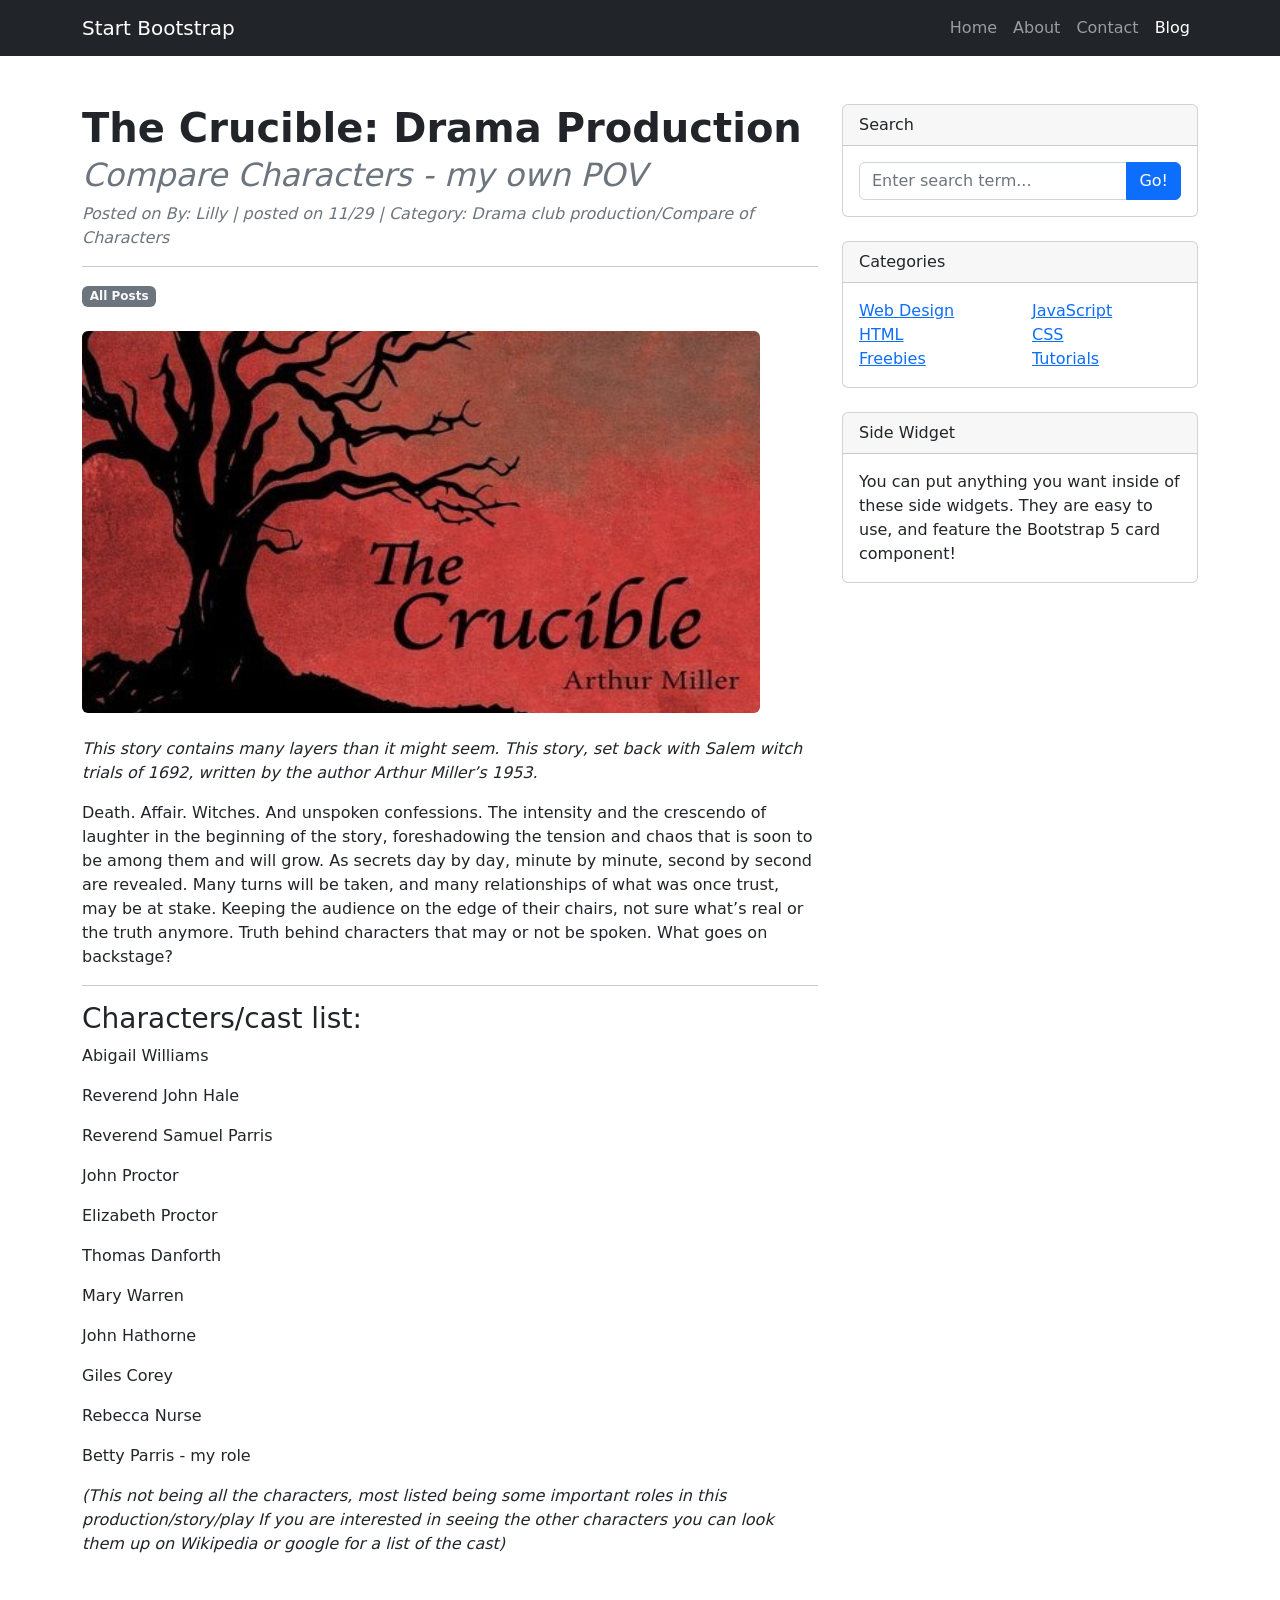
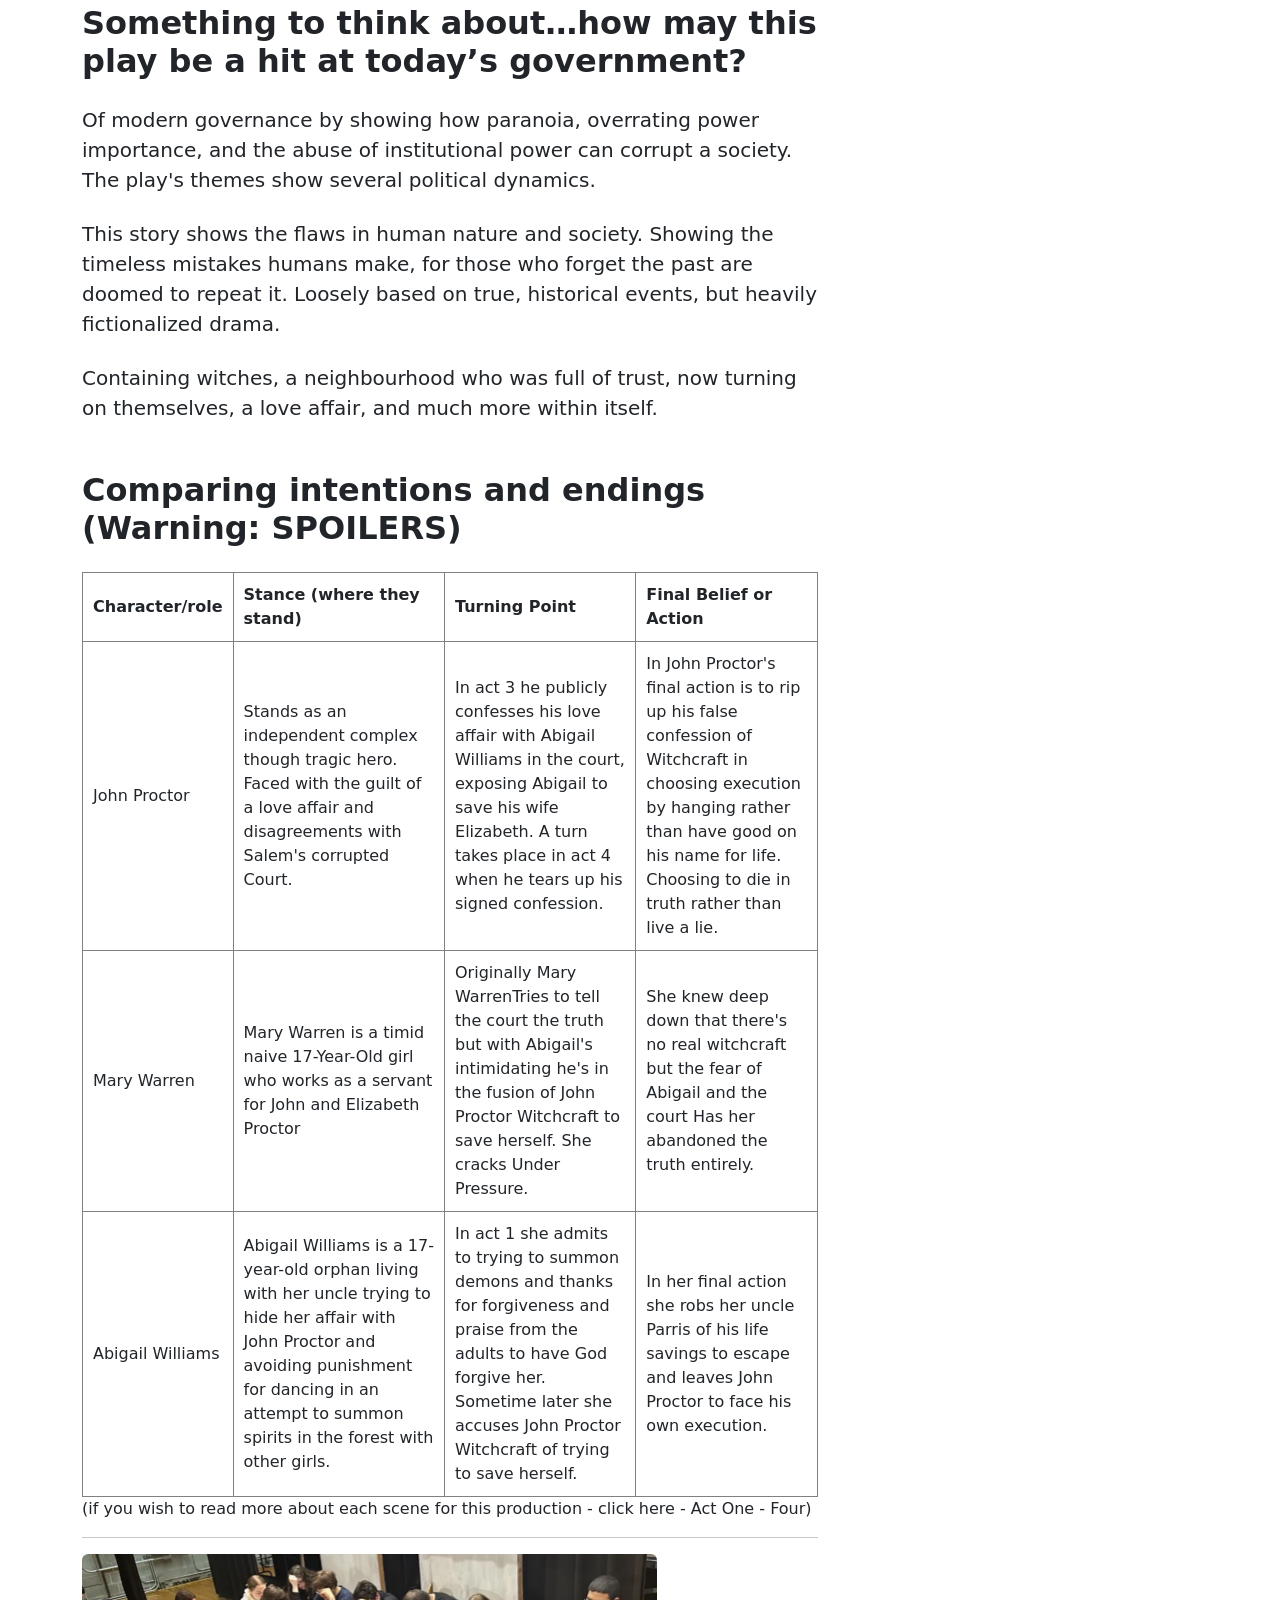
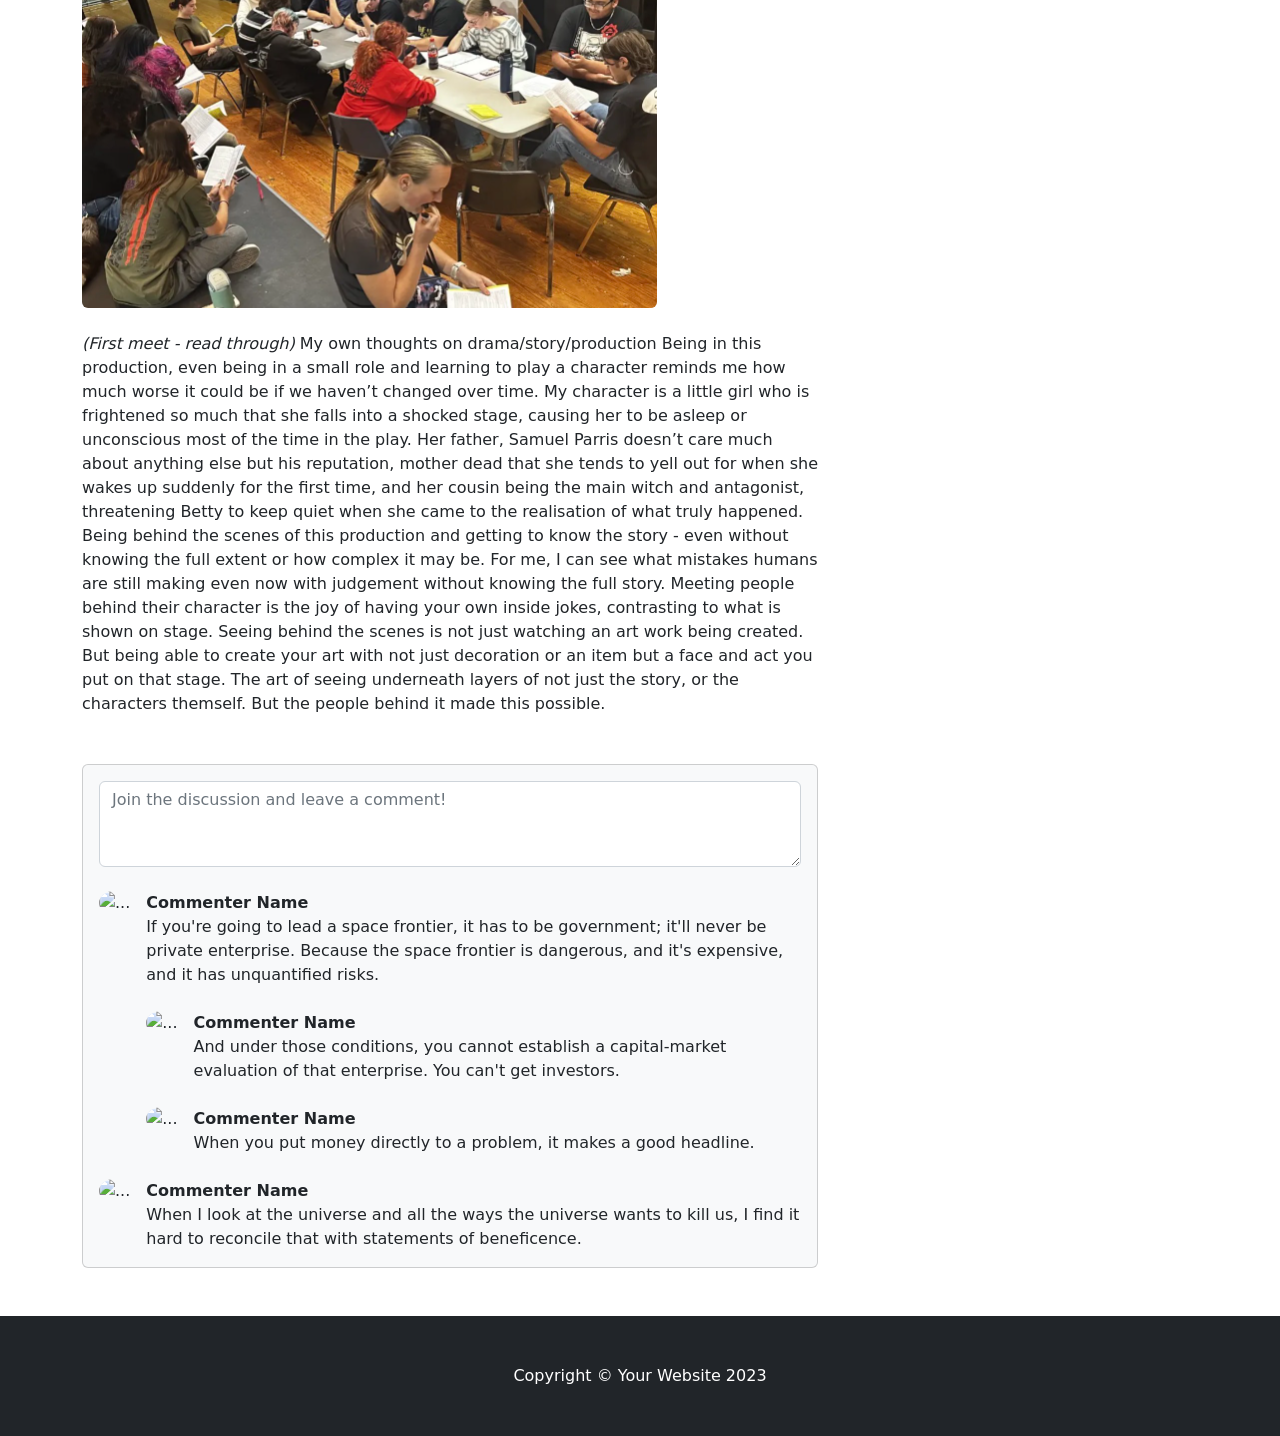
==== crucible/index.html @ ec49ac30 "finished table, added character list, added my own pov still need to edit, added an image" ====
<!DOCTYPE HTML>
<html lang="en">
    <head>
        <meta charset="utf-8">
        <meta name="viewport" content="width=device-width, initial-scale=1, shrink-to-fit=no">
        <meta name="description" content="">
        <meta name="author" content="">
        <title>The Crucible: Drama Production</title>
        <!-- Favicon-->
        <link rel="icon" type="image/x-icon" href="favicon.ico">
        <!-- Core theme CSS (includes Bootstrap) - DON'T TOUCH THIS-->
        <link href="styles.css" rel="stylesheet">
        <!-- YOUR STYLES go in style.css, not styles.css! -->
        <link href="style.css" rel="stylesheet">
    </head>
    <body>
        <!-- Responsive navbar-->
        <nav class="navbar navbar-expand-lg navbar-dark bg-dark">
            <div class="container">
                <a class="navbar-brand" href="#!">Start Bootstrap</a>
                <button class="navbar-toggler" type="button" data-bs-toggle="collapse" data-bs-target="#navbarSupportedContent" aria-controls="navbarSupportedContent" aria-expanded="false" aria-label="Toggle navigation"><span class="navbar-toggler-icon"></span></button>
                <div class="collapse navbar-collapse" id="navbarSupportedContent">
                    <ul class="navbar-nav ms-auto mb-2 mb-lg-0">
                        <li class="nav-item"><a class="nav-link" href="../index.html">Home</a></li>
                        <li class="nav-item"><a class="nav-link" href="#!">About</a></li>
                        <li class="nav-item"><a class="nav-link" href="#!">Contact</a></li>
                        <li class="nav-item"><a class="nav-link active" aria-current="page" href="#">Blog</a></li>
                    </ul>
                </div>
            </div>
        </nav>
        <!-- Page content-->
        <div class="container mt-5">
            <div class="row">
                <div class="col-lg-8">
                    <!-- Post content-->
                    <article>
                        <header class="mb-4">
                            <h1 class="fw-bolder mb-1">The Crucible: Drama Production</h1>
                            <div class="text-muted fst-italic mb-2"><h2>Compare Characters - my own POV</h2></div>
                            <div class="text-muted fst-italic mb-2">Posted on By: Lilly | posted on 11/29 | Category: Drama club production/Compare of Characters</div>
                            <hr>
                            <a class="badge bg-secondary text-decoration-none link-light" href="../index.html">All Posts</a>
                        </header>
                        <figure class="mb-4"><img class="img-fluid rounded" src="tree.png" alt="..."></figure>
                    <p><em>This story contains many layers than it might seem. This story, set back with Salem witch trials of 1692, written by the author Arthur Miller’s 1953.</em></p>
                    <p>Death. Affair. Witches. And unspoken confessions. The intensity and the crescendo of laughter 
                        in the beginning of the story, foreshadowing the tension and chaos that is soon to be among them and will grow. As secrets day by day, minute by minute, second by second are revealed. 
                        Many turns will be taken, and many relationships of what was once trust, may be at stake. Keeping the audience on the edge of their chairs, not sure what’s real or the truth anymore. Truth behind characters that 
                        may or not be spoken. What goes on backstage?</p>
                    <hr>
                        <h3>Characters/cast list:</h3>
                        <p>Abigail Williams</p>
                        <p>Reverend John Hale</p>
                        <p>Reverend Samuel Parris</p>
                        <p>John Proctor</p>
                        <p>Elizabeth Proctor</p>
                        <p>Thomas Danforth</p>
                        <p>Mary Warren</p>
                        <p>John Hathorne</p>
                        <p>Giles Corey</p>
                        <p>Rebecca Nurse</p>
                        <p>Betty Parris - my role</p>
                   <em>(This not being all the characters, most listed being some important roles in this production/story/play
                   If you are interested in seeing the other characters you can look them up on Wikipedia or google for a list of the cast)</em>



                        

                        <section class="mb-5">
                            <h2 class="fw-bolder mb-4 mt-5">Something to think about…how may this play be a hit at today’s government?</h2></p>
                            <p class="fs-5 mb-4">Of modern governance by showing how paranoia, overrating power importance, and the abuse of institutional power can corrupt a society. The play's themes show several political dynamics.</p>
                            <p class="fs-5 mb-4">This story shows the flaws in human nature and society. Showing the timeless mistakes humans make, for those who forget the past are doomed to repeat it. Loosely based on true, historical events, but heavily fictionalized drama.</p>
                            <p class="fs-5 mb-4">Containing witches, a neighbourhood who was full of trust, now turning on themselves, a love affair, and much more within itself.</p>
                            
                            <h2 class="fw-bolder mb-4 mt-5">Comparing intentions and endings (<strong>Warning: SPOILERS</strong>)</h2>
                        
                        <table>
                            <tr>
                                <th>Character/role</th>
                                <th>Stance (where they stand)</th>
                                <th>Turning Point</th>
                                <th>Final Belief or Action</th>

                            </tr>
                            <tr>
                                <td>John Proctor</td>
                                <td>Stands as an independent complex though tragic hero. Faced with the guilt of a love affair and disagreements with Salem's corrupted Court.</td>
                                <td>In act 3 he publicly confesses his love affair with Abigail Williams in the court, exposing Abigail to save his wife Elizabeth. A turn takes place in act 4 when he tears up his signed confession.</td>
                                <td>In John Proctor's final action is to rip up his false confession of Witchcraft in choosing execution by hanging rather than have good on his name for life. Choosing to die in truth rather than live a lie.</td>
                            <tr>
                                <td>Mary Warren</td>
                                <td>Mary Warren is a timid naive 17-Year-Old girl who works as a servant for John and Elizabeth Proctor</td>
                                <td>Originally Mary WarrenTries to tell the court the truth but with Abigail's intimidating he's in the fusion of John Proctor Witchcraft to save herself. She cracks Under Pressure.</td>
                                <td>She knew deep down that there's no real witchcraft but the fear of Abigail and the court Has her abandoned the truth entirely.</td>
                            </tr>
                            <tr>
                                <td>Abigail Williams</td>
                                <td>Abigail Williams is a 17-year-old orphan living with her uncle trying to hide her affair with John Proctor and avoiding punishment for dancing in an attempt to summon spirits in the forest with other girls.</td>
                                <td>In act 1 she admits to trying to summon demons and thanks for forgiveness and praise from the adults to have God forgive her. Sometime later she accuses John Proctor Witchcraft of trying to save herself. </td>
                                <td>In her final action she robs her uncle Parris of his life savings to escape and leaves John Proctor to face his own execution.</td>
                            </tr>
                        </table>
                        (if you wish to read more about each scene for this production - click here - Act One - Four)
                            <hr>
                           <figure class="mb-4"><img class="img-fluid rounded" src="firstmeet.png" alt="..."></figure> 
                           <em>(First meet - read through)</em>

                           My own thoughts on drama/story/production

Being in this production, even being in a small role and learning to play a character reminds me how much worse it could be if we haven’t changed over time. My character is a little girl who is frightened so much that she falls into a shocked stage, causing her to be asleep or unconscious most of the time in the play. Her father, Samuel Parris doesn’t care much about anything else but his reputation, mother dead that she tends to yell out for when she wakes up suddenly for the first time, and her cousin being the main witch and antagonist, threatening Betty to keep quiet when she came to the realisation of what truly happened.

 Being behind the scenes of this production and getting to know the story - even without knowing the full extent or how complex it may be. For me, I can see what mistakes humans are still making even now with judgement without knowing the full story. Meeting people behind their character is the joy of having your own inside jokes, contrasting to what is shown on stage. 

Seeing behind the scenes is not just watching an art work being created. But being able to create your art with not just decoration or an item but a face and act you put on that stage. The art of seeing underneath layers of not just the story, or the characters themself. But the people behind it made this possible. 


                            
                        </section>
                    </article>
                    <!-- Comments section-->
                    <section class="mb-5">
                        <div class="card bg-light">
                            <div class="card-body">
                                <!-- Comment form-->
                                <form class="mb-4"><textarea class="form-control" rows="3" placeholder="Join the discussion and leave a comment!"></textarea></form>
                                <!-- Comment with nested comments-->
                                <div class="d-flex mb-4">
                                    <!-- Parent comment-->
                                    <div class="flex-shrink-0"><img class="rounded-circle" src="https://dummyimage.com/50x50/ced4da/6c757d.jpg" alt="..."></div>
                                    <div class="ms-3">
                                        <div class="fw-bold">Commenter Name</div>
                                        If you're going to lead a space frontier, it has to be government; it'll never be private enterprise. Because the space frontier is dangerous, and it's expensive, and it has unquantified risks.
                                        <!-- Child comment 1-->
                                        <div class="d-flex mt-4">
                                            <div class="flex-shrink-0"><img class="rounded-circle" src="https://dummyimage.com/50x50/ced4da/6c757d.jpg" alt="..."></div>
                                            <div class="ms-3">
                                                <div class="fw-bold">Commenter Name</div>
                                                And under those conditions, you cannot establish a capital-market evaluation of that enterprise. You can't get investors.
                                            </div>
                                        </div>
                                        <!-- Child comment 2-->
                                        <div class="d-flex mt-4">
                                            <div class="flex-shrink-0"><img class="rounded-circle" src="https://dummyimage.com/50x50/ced4da/6c757d.jpg" alt="..."></div>
                                            <div class="ms-3">
                                                <div class="fw-bold">Commenter Name</div>
                                                When you put money directly to a problem, it makes a good headline.
                                            </div>
                                        </div>
                                    </div>
                                </div>
                                <!-- Single comment-->
                                <div class="d-flex">
                                    <div class="flex-shrink-0"><img class="rounded-circle" src="https://dummyimage.com/50x50/ced4da/6c757d.jpg" alt="..."></div>
                                    <div class="ms-3">
                                        <div class="fw-bold">Commenter Name</div>
                                        When I look at the universe and all the ways the universe wants to kill us, I find it hard to reconcile that with statements of beneficence.
                                    </div>
                                </div>
                            </div>
                        </div>
                    </section>
                </div>
                <!-- Side widgets-->
                <div class="col-lg-4">
                    <!-- Search widget-->
                    <div class="card mb-4">
                        <div class="card-header">Search</div>
                        <div class="card-body">
                            <div class="input-group">
                                <input class="form-control" type="text" placeholder="Enter search term..." aria-label="Enter search term..." aria-describedby="button-search">
                                <button class="btn btn-primary" id="button-search" type="button">Go!</button>
                            </div>
                        </div>
                    </div>
                    <!-- Categories widget-->
                    <div class="card mb-4">
                        <div class="card-header">Categories</div>
                        <div class="card-body">
                            <div class="row">
                                <div class="col-sm-6">
                                    <ul class="list-unstyled mb-0">
                                        <li><a href="#!">Web Design</a></li>
                                        <li><a href="#!">HTML</a></li>
                                        <li><a href="#!">Freebies</a></li>
                                    </ul>
                                </div>
                                <div class="col-sm-6">
                                    <ul class="list-unstyled mb-0">
                                        <li><a href="#!">JavaScript</a></li>
                                        <li><a href="#!">CSS</a></li>
                                        <li><a href="#!">Tutorials</a></li>
                                    </ul>
                                </div>
                            </div>
                        </div>
                    </div>
                    <!-- Side widget-->
                    <div class="card mb-4">
                        <div class="card-header">Side Widget</div>
                        <div class="card-body">You can put anything you want inside of these side widgets. They are easy to use, and feature the Bootstrap 5 card component!</div>
                    </div>
                </div>
            </div>
        </div>
        <!-- Footer-->
        <footer class="py-5 bg-dark">
            <div class="container"><p class="m-0 text-center text-white">Copyright © Your Website 2023</p></div>
        </footer>
        <!-- Bootstrap core JS-->
        <script src="https://cdn.jsdelivr.net/npm/bootstrap@5.2.3/dist/js/bootstrap.bundle.min.js"></script>
        <!-- Core theme JS-->
        <script src="js/scripts.js"></script>
    

</body></html>
---- crucible/style.css ----
th, td {

    border:1px solid gray;

     padding:10px;

}
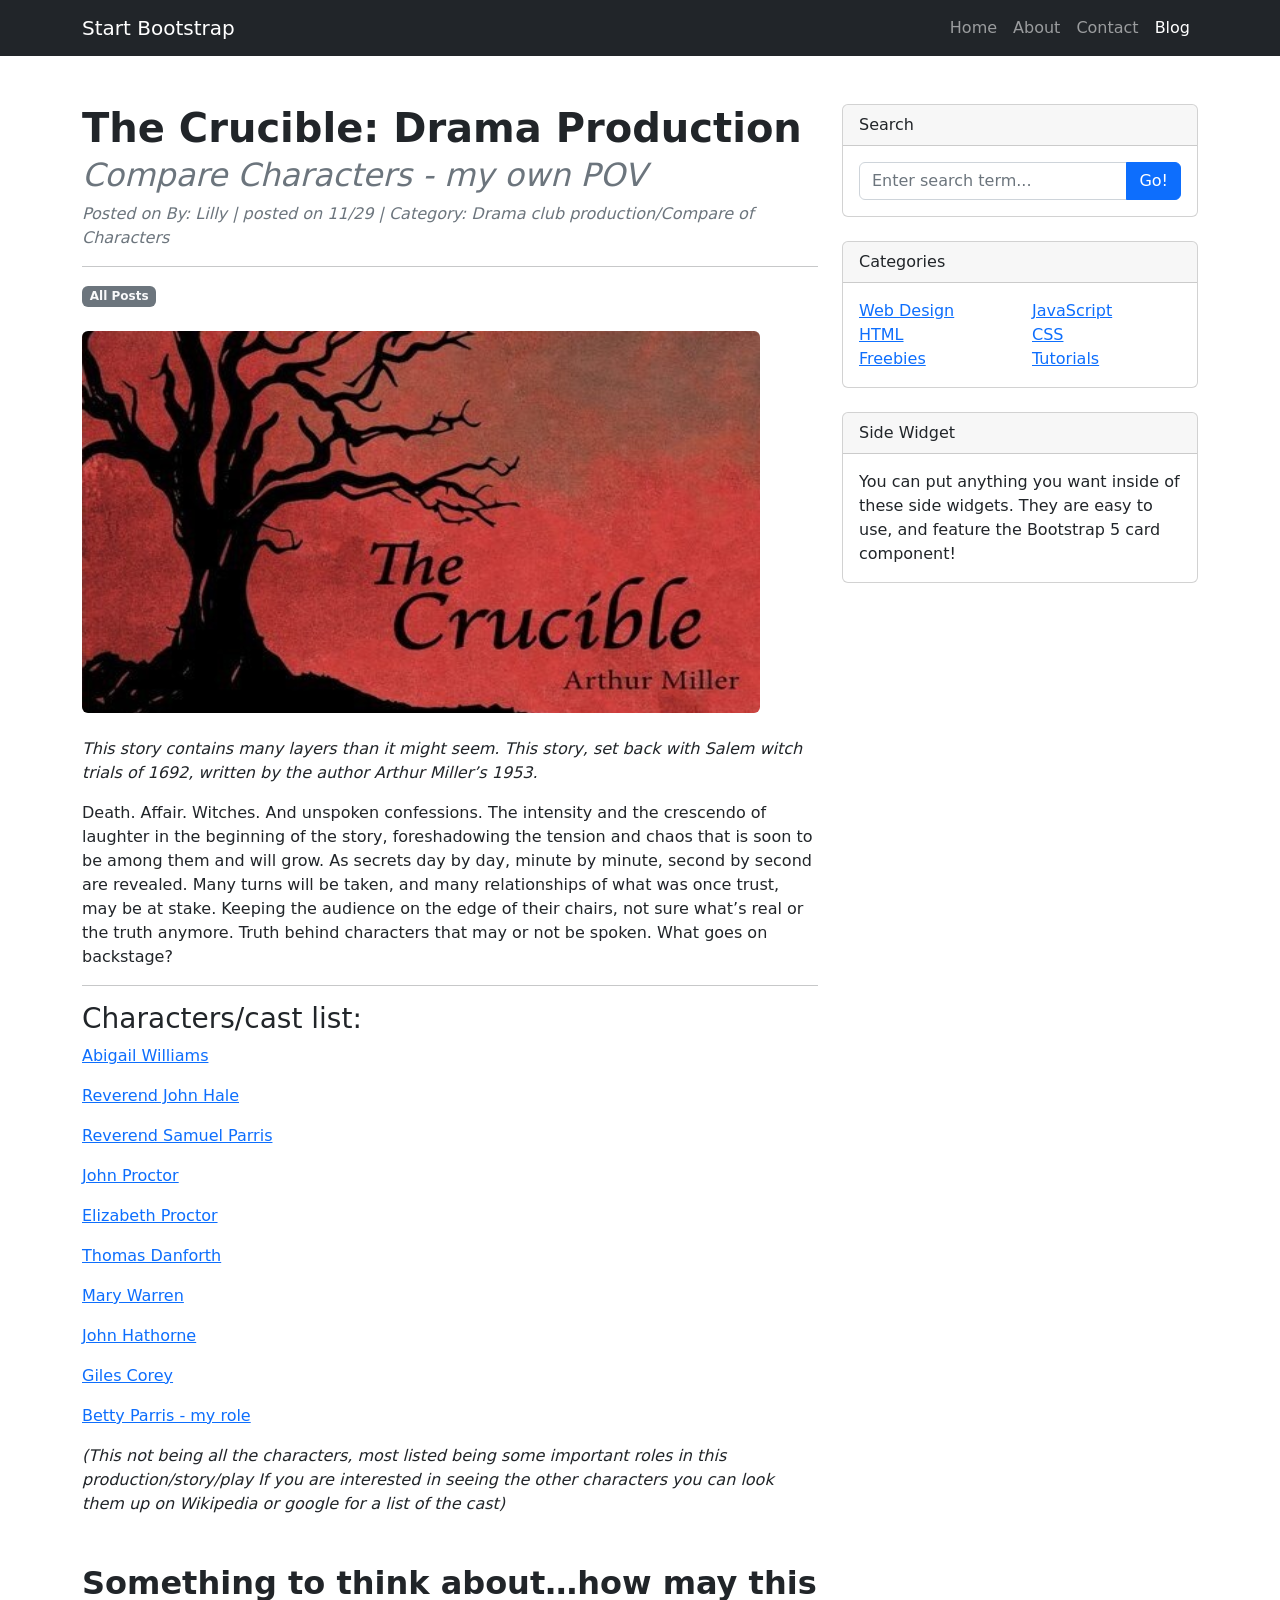
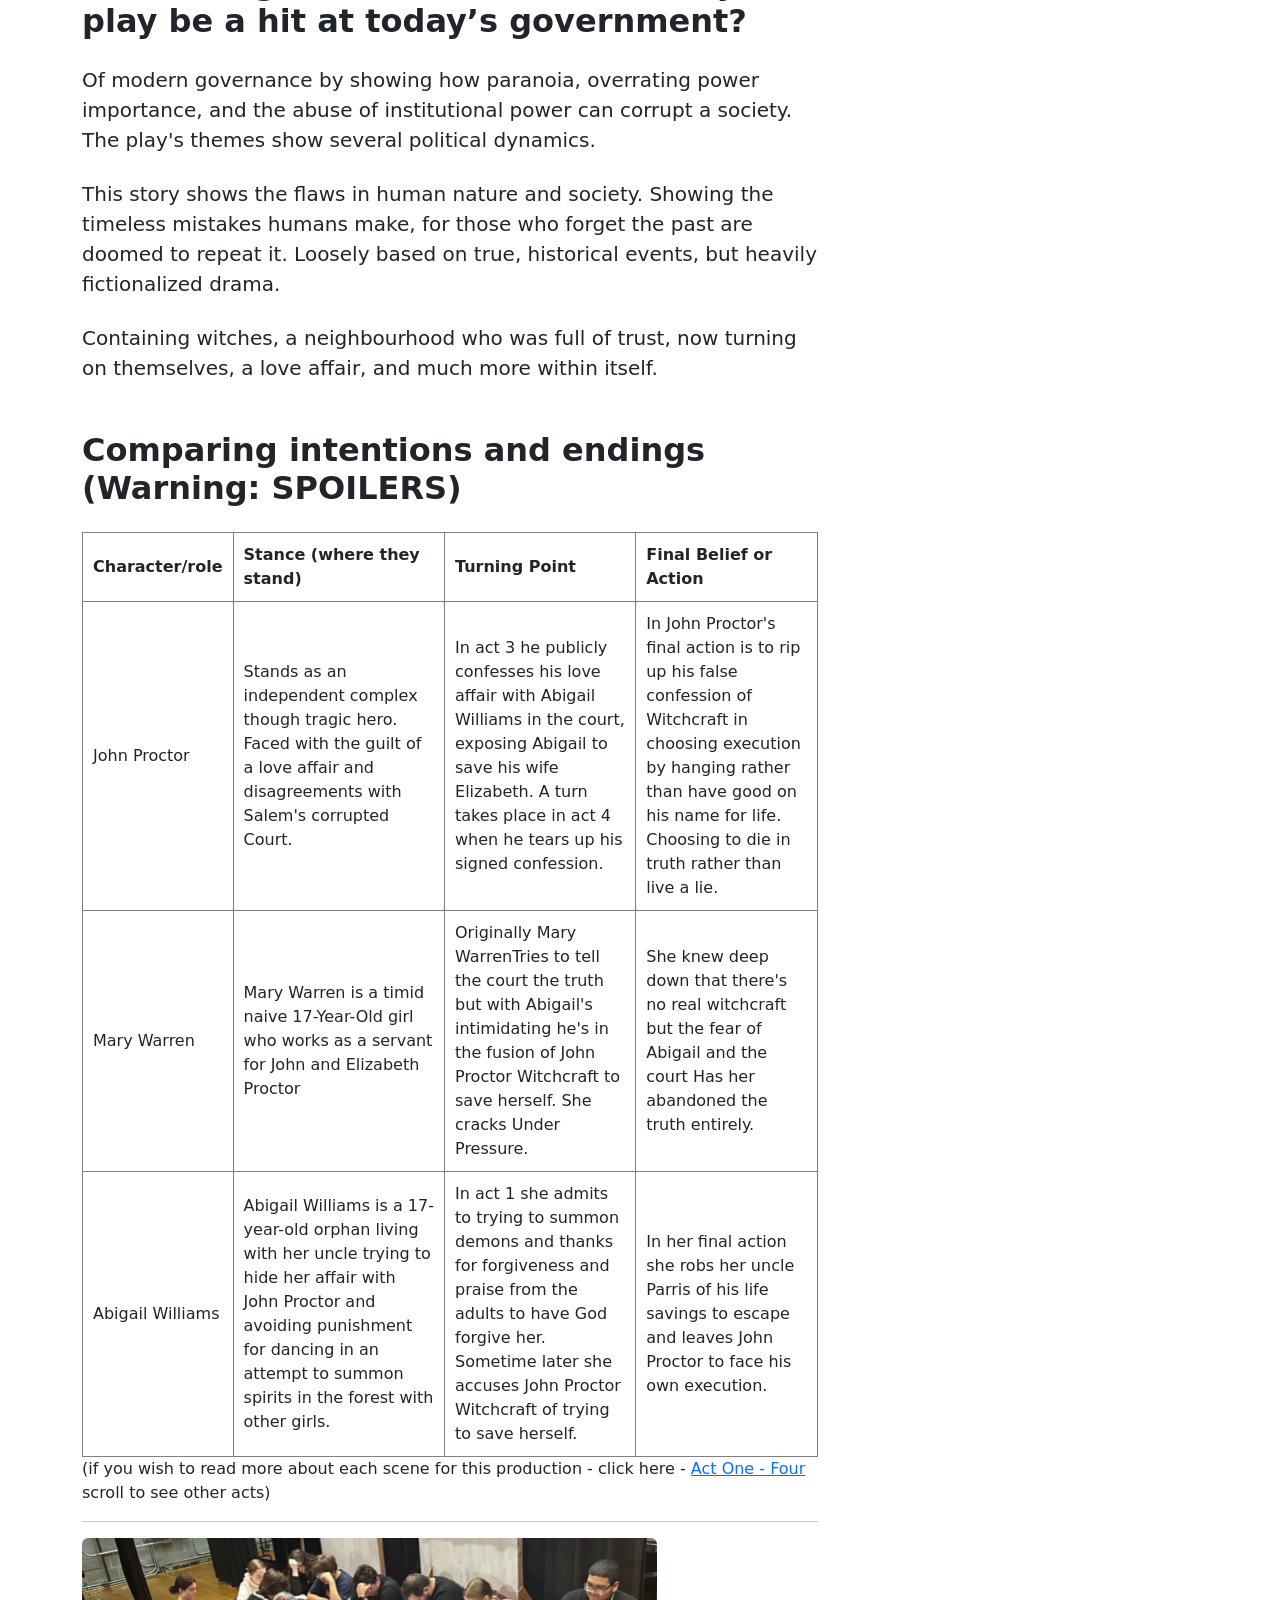
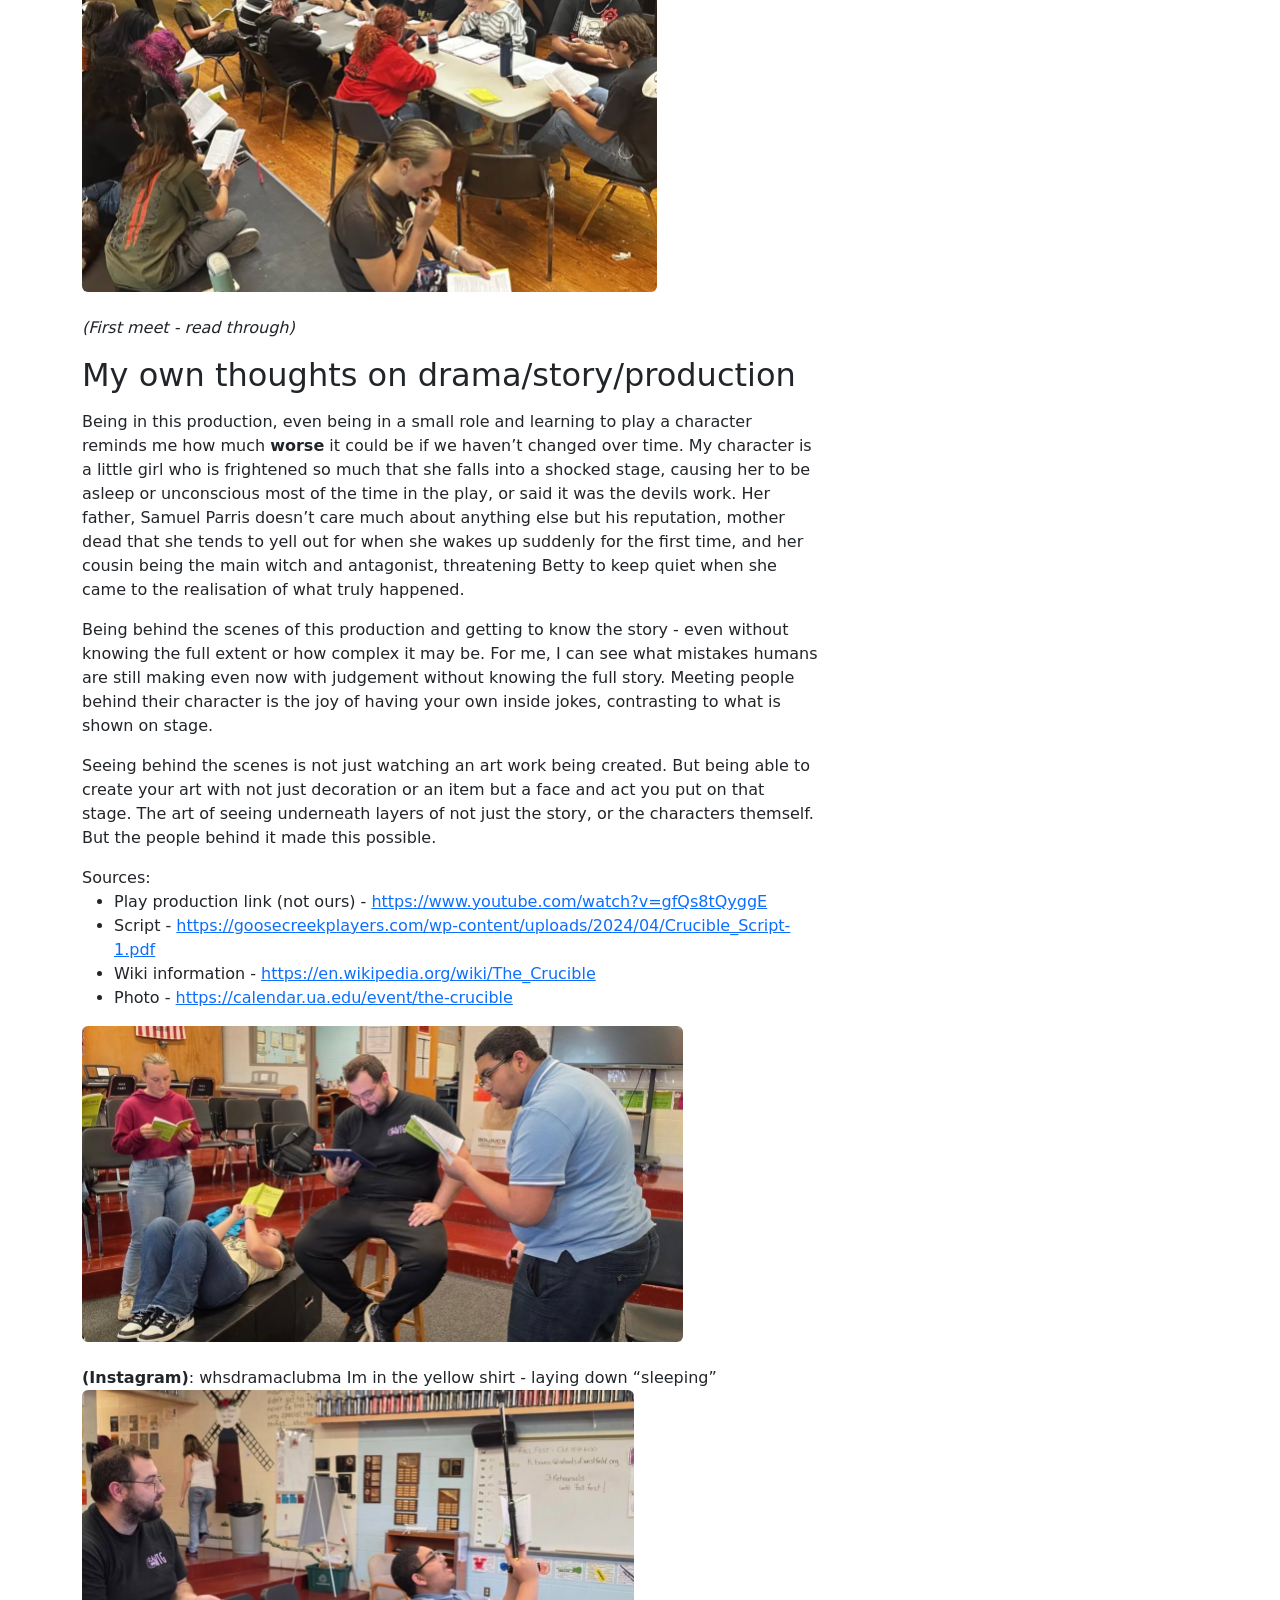
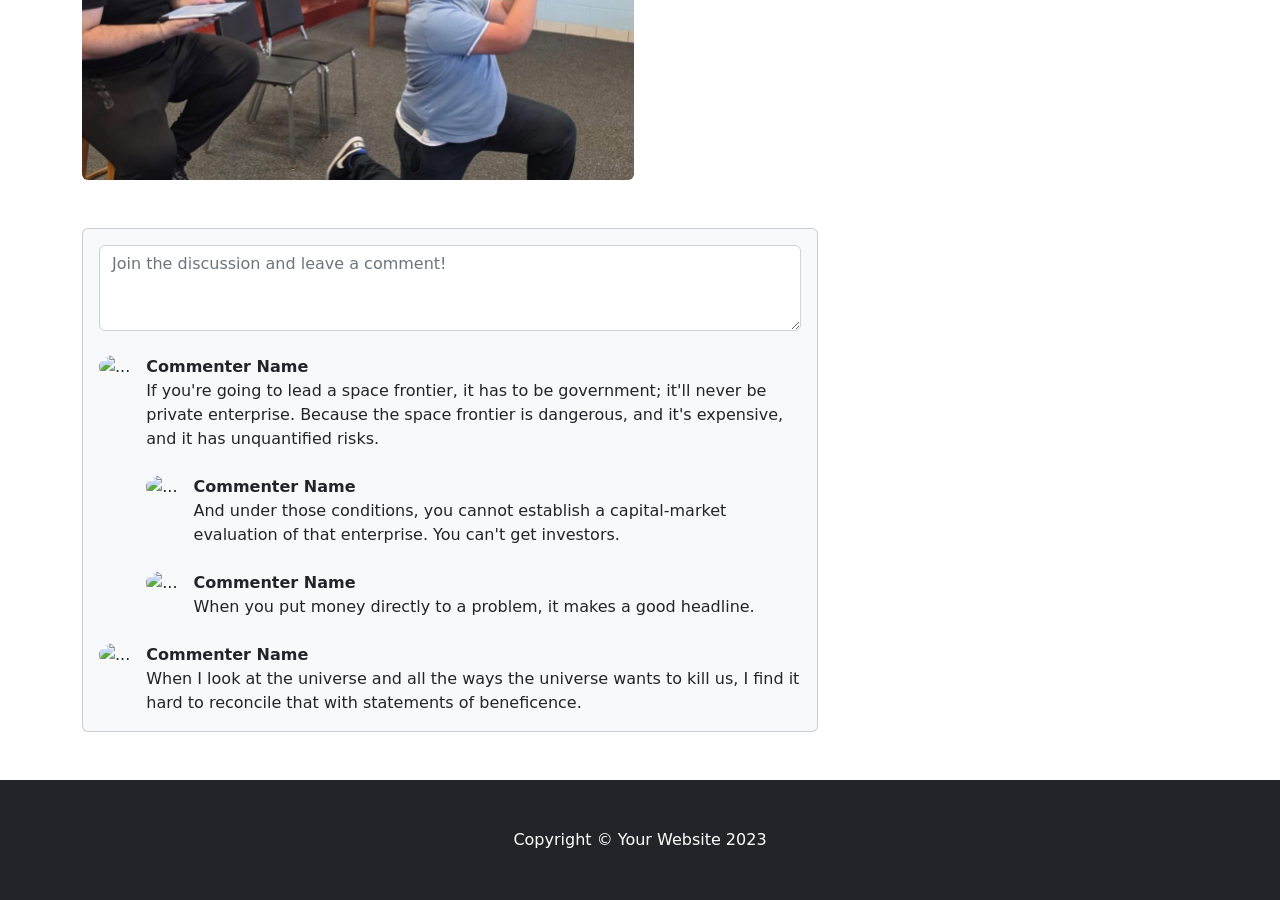
==== commit 166d5a84: "all finish with everything, got everything done" ====
--- a/crucible/index.html
+++ b/crucible/index.html
@@ -50,17 +50,17 @@
                         may or not be spoken. What goes on backstage?</p>
                     <hr>
                         <h3>Characters/cast list:</h3>
-                        <p>Abigail Williams</p>
-                        <p>Reverend John Hale</p>
-                        <p>Reverend Samuel Parris</p>
-                        <p>John Proctor</p>
-                        <p>Elizabeth Proctor</p>
-                        <p>Thomas Danforth</p>
-                        <p>Mary Warren</p>
-                        <p>John Hathorne</p>
-                        <p>Giles Corey</p>
-                        <p>Rebecca Nurse</p>
-                        <p>Betty Parris - my role</p>
+                        <p><a href="https://en.wikipedia.org/wiki/Abigail_Williams">Abigail Williams</a></p>
+                        <p><a href="https://en.wikipedia.org/wiki/John_Hale_(minister)">Reverend John Hale</a></p>
+                        <p><a href="https://en.wikipedia.org/wiki/Samuel_Parris">Reverend Samuel Parris</a></p>
+                        <p><a href="https://en.wikipedia.org/wiki/John_Proctor_%28Salem_witch_trials%29">John Proctor</a></p>
+                        <p><a href="https://en.wikipedia.org/wiki/Elizabeth_Proctor">Elizabeth Proctor</a></p>
+                        <p><a href="https://en.wikipedia.org/wiki/Thomas_Danforth">Thomas Danforth</a></p>
+                        <p><a href="https://en.wikipedia.org/wiki/Mary_Warren_(Salem_witch_trials)">Mary Warren</a></p>
+                        <p><a href="https://en.wikipedia.org/wiki/John_Hathorne">John Hathorne</a></p>
+                        <p><a href="https://en.wikipedia.org/wiki/Giles_Corey">Giles Corey</a></p>
+                        <p><a href="https://en.wikipedia.org/wiki/Rebecca_Nurse"><Rebecca Nurse/a></p>
+                        <p><a href="https://en.wikipedia.org/wiki/Betty_Parris">Betty Parris - my role</a></p>
                    <em>(This not being all the characters, most listed being some important roles in this production/story/play
                    If you are interested in seeing the other characters you can look them up on Wikipedia or google for a list of the cast)</em>
 
@@ -102,19 +102,36 @@
                                 <td>In her final action she robs her uncle Parris of his life savings to escape and leaves John Proctor to face his own execution.</td>
                             </tr>
                         </table>
-                        (if you wish to read more about each scene for this production - click here - Act One - Four)
+                        (if you wish to read more about each scene for this production - click here - <a href="https://en.wikipedia.org/wiki/The_Crucible#Act_One">Act One - Four</a> scroll to see other acts)
                             <hr>
                            <figure class="mb-4"><img class="img-fluid rounded" src="firstmeet.png" alt="..."></figure> 
                            <em>(First meet - read through)</em>
 
-                           My own thoughts on drama/story/production
-
-Being in this production, even being in a small role and learning to play a character reminds me how much worse it could be if we haven’t changed over time. My character is a little girl who is frightened so much that she falls into a shocked stage, causing her to be asleep or unconscious most of the time in the play. Her father, Samuel Parris doesn’t care much about anything else but his reputation, mother dead that she tends to yell out for when she wakes up suddenly for the first time, and her cousin being the main witch and antagonist, threatening Betty to keep quiet when she came to the realisation of what truly happened.
-
- Being behind the scenes of this production and getting to know the story - even without knowing the full extent or how complex it may be. For me, I can see what mistakes humans are still making even now with judgement without knowing the full story. Meeting people behind their character is the joy of having your own inside jokes, contrasting to what is shown on stage. 
-
-Seeing behind the scenes is not just watching an art work being created. But being able to create your art with not just decoration or an item but a face and act you put on that stage. The art of seeing underneath layers of not just the story, or the characters themself. But the people behind it made this possible. 
-
+                          <p><h2>My own thoughts on drama/story/production</h2></P>
+
+<p>Being in this production, even being in a small role and learning to play a character reminds me how much <strong>worse</strong> it could be if we haven’t changed over time. 
+   My character is a little girl who is frightened so much that she falls into a shocked stage, causing her to be asleep or unconscious most of the time in the play, or said it was the devils work.
+   Her father, Samuel Parris doesn’t care much about anything else but his reputation, mother dead that she tends to yell out for when she wakes up suddenly for the first time, and her cousin being the main witch and antagonist, 
+   threatening Betty to keep quiet when she came to the realisation of what truly happened.</p>
+
+<p>Being behind the scenes of this production and getting to know the story - even without knowing the full extent or how complex it may be. 
+   For me, I can see what mistakes humans are still making even now with judgement without knowing the full story. Meeting people behind their character is the joy of having your own inside jokes, 
+   contrasting to what is shown on stage.</p>
+
+<p>Seeing behind the scenes is not just watching an art work being created. But being able to create your art with not just decoration or an item but a face and act you put on that stage. 
+   The art of seeing underneath layers of not just the story, or the characters themself. But the people behind it made this possible.</p>
+
+Sources:
+<ul>
+    <li>Play production link (not ours) - <a href="https://www.youtube.com/watch?v=gfQs8tQyggE">https://www.youtube.com/watch?v=gfQs8tQyggE</a></li>
+    <li>Script - <a href="https://goosecreekplayers.com/wp-content/uploads/2024/04/Crucible_Script-1.pdf">https://goosecreekplayers.com/wp-content/uploads/2024/04/Crucible_Script-1.pdf</a></li>
+    <li>Wiki information - <a href="https://en.wikipedia.org/wiki/The_Crucible">https://en.wikipedia.org/wiki/The_Crucible</a></li>
+    <li>Photo - <a href="https://calendar.ua.edu/event/the-crucible">https://calendar.ua.edu/event/the-crucible</a></li>
+</ul>
+<figure class="mb-4"><img class="img-fluid rounded" src="laying.png" alt="..."></figure> 
+<strong>(Instagram)</strong>: whsdramaclubma
+Im in the yellow shirt - laying down “sleeping”
+<figure class="mb-4"><img class="img-fluid rounded" src="grandpa.png" alt="..."></figure> 
 
                             
                         </section>
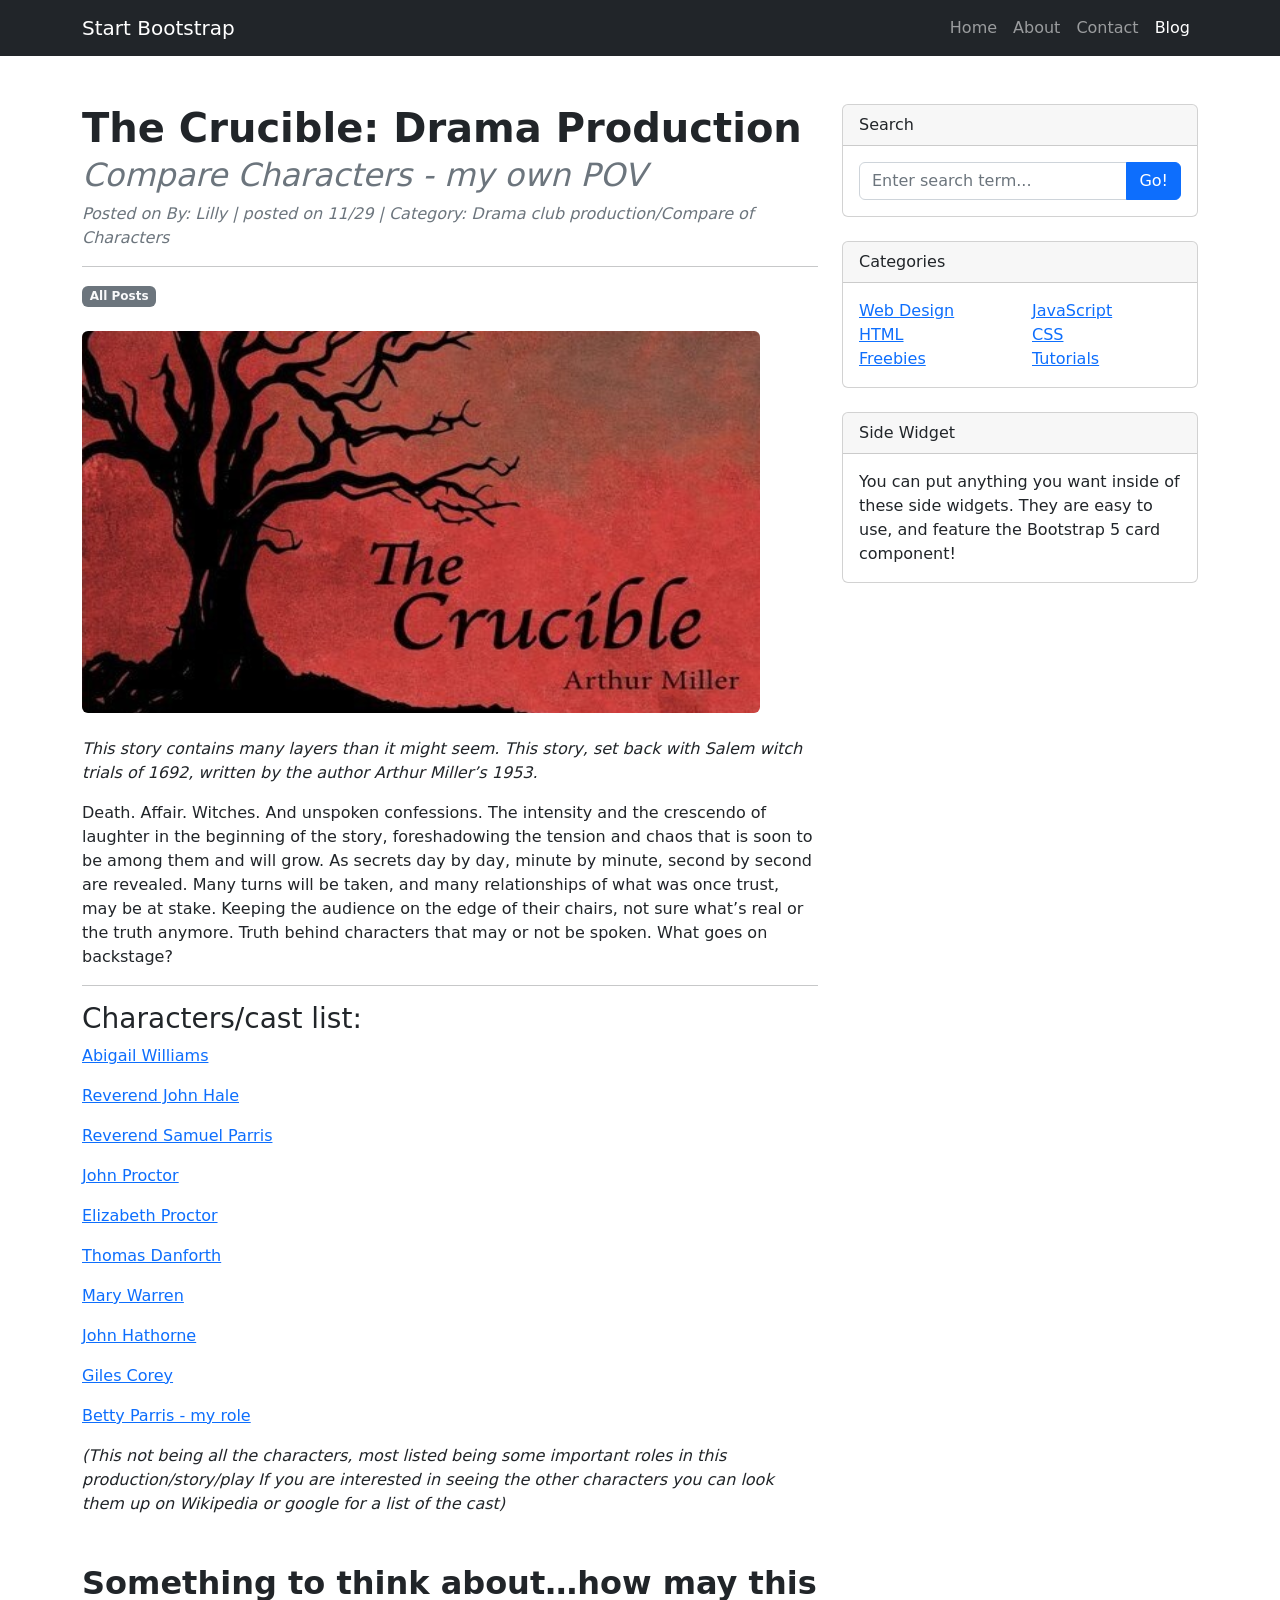
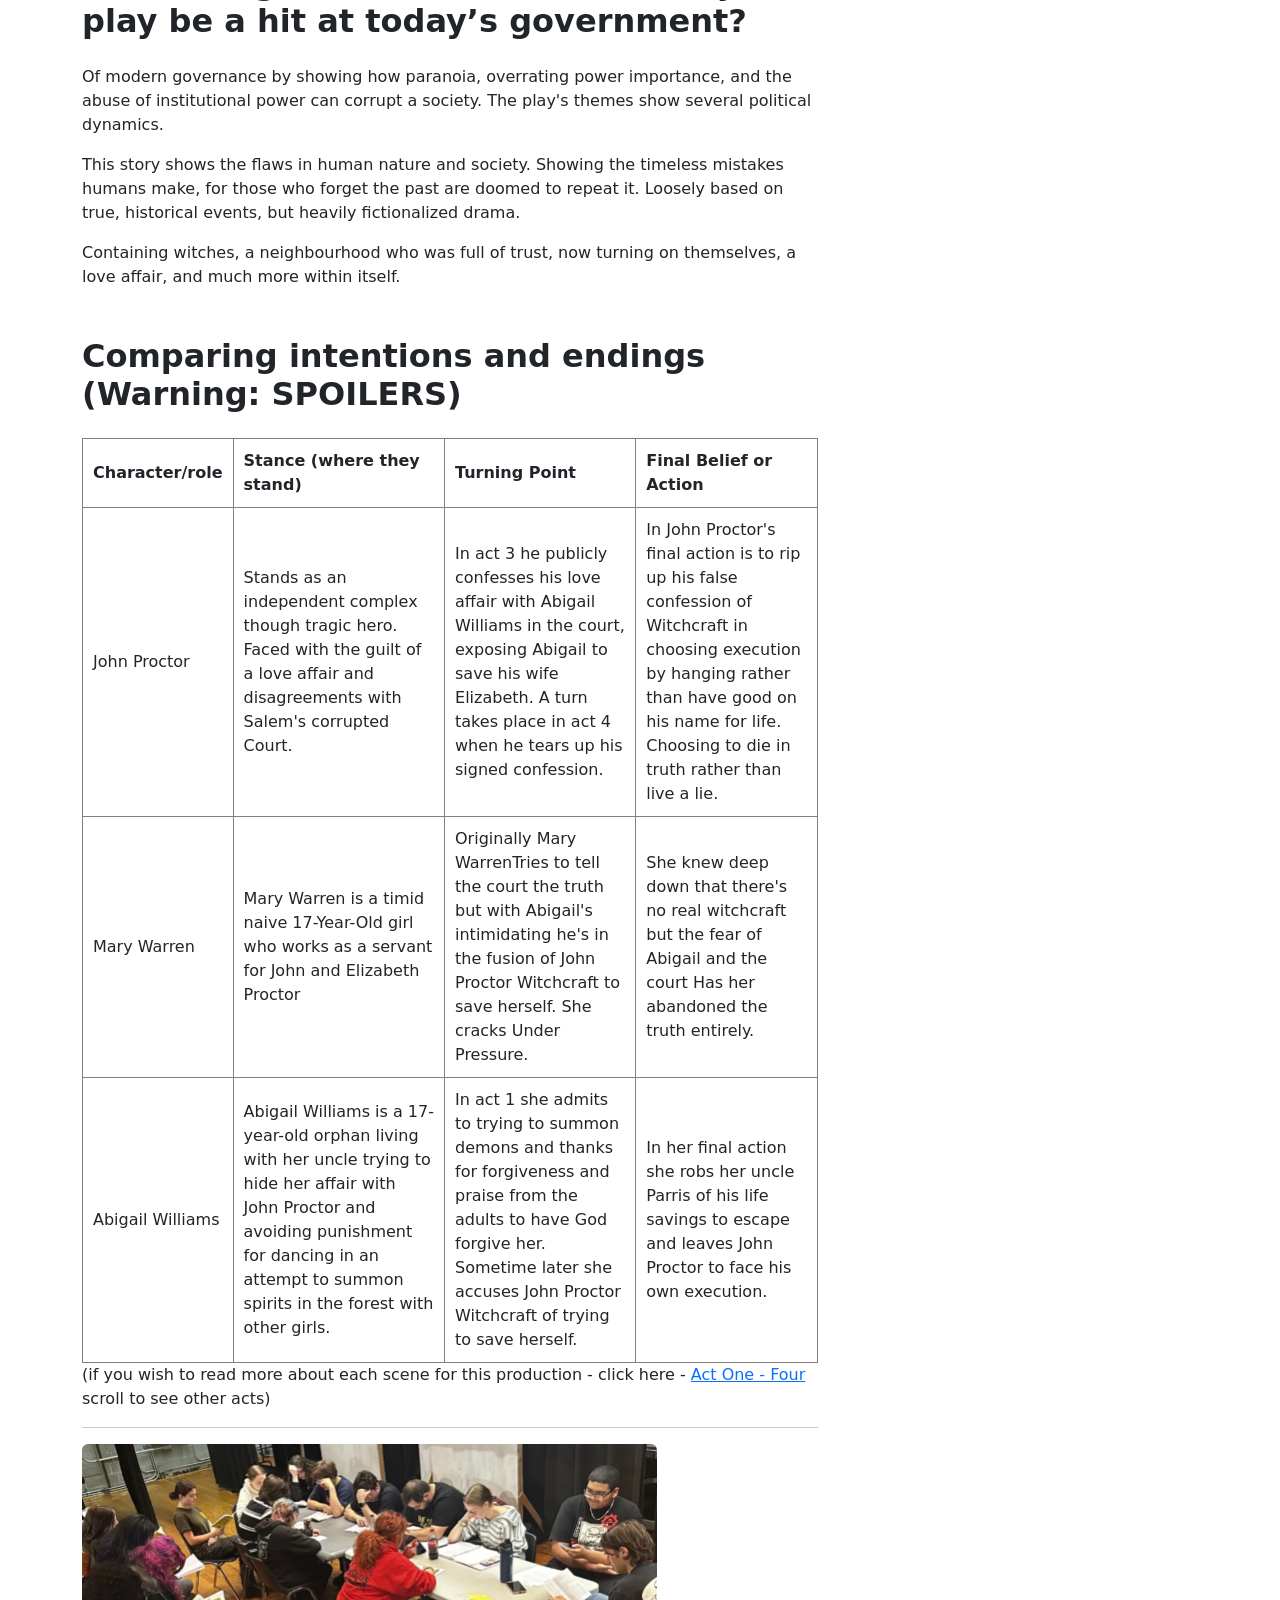
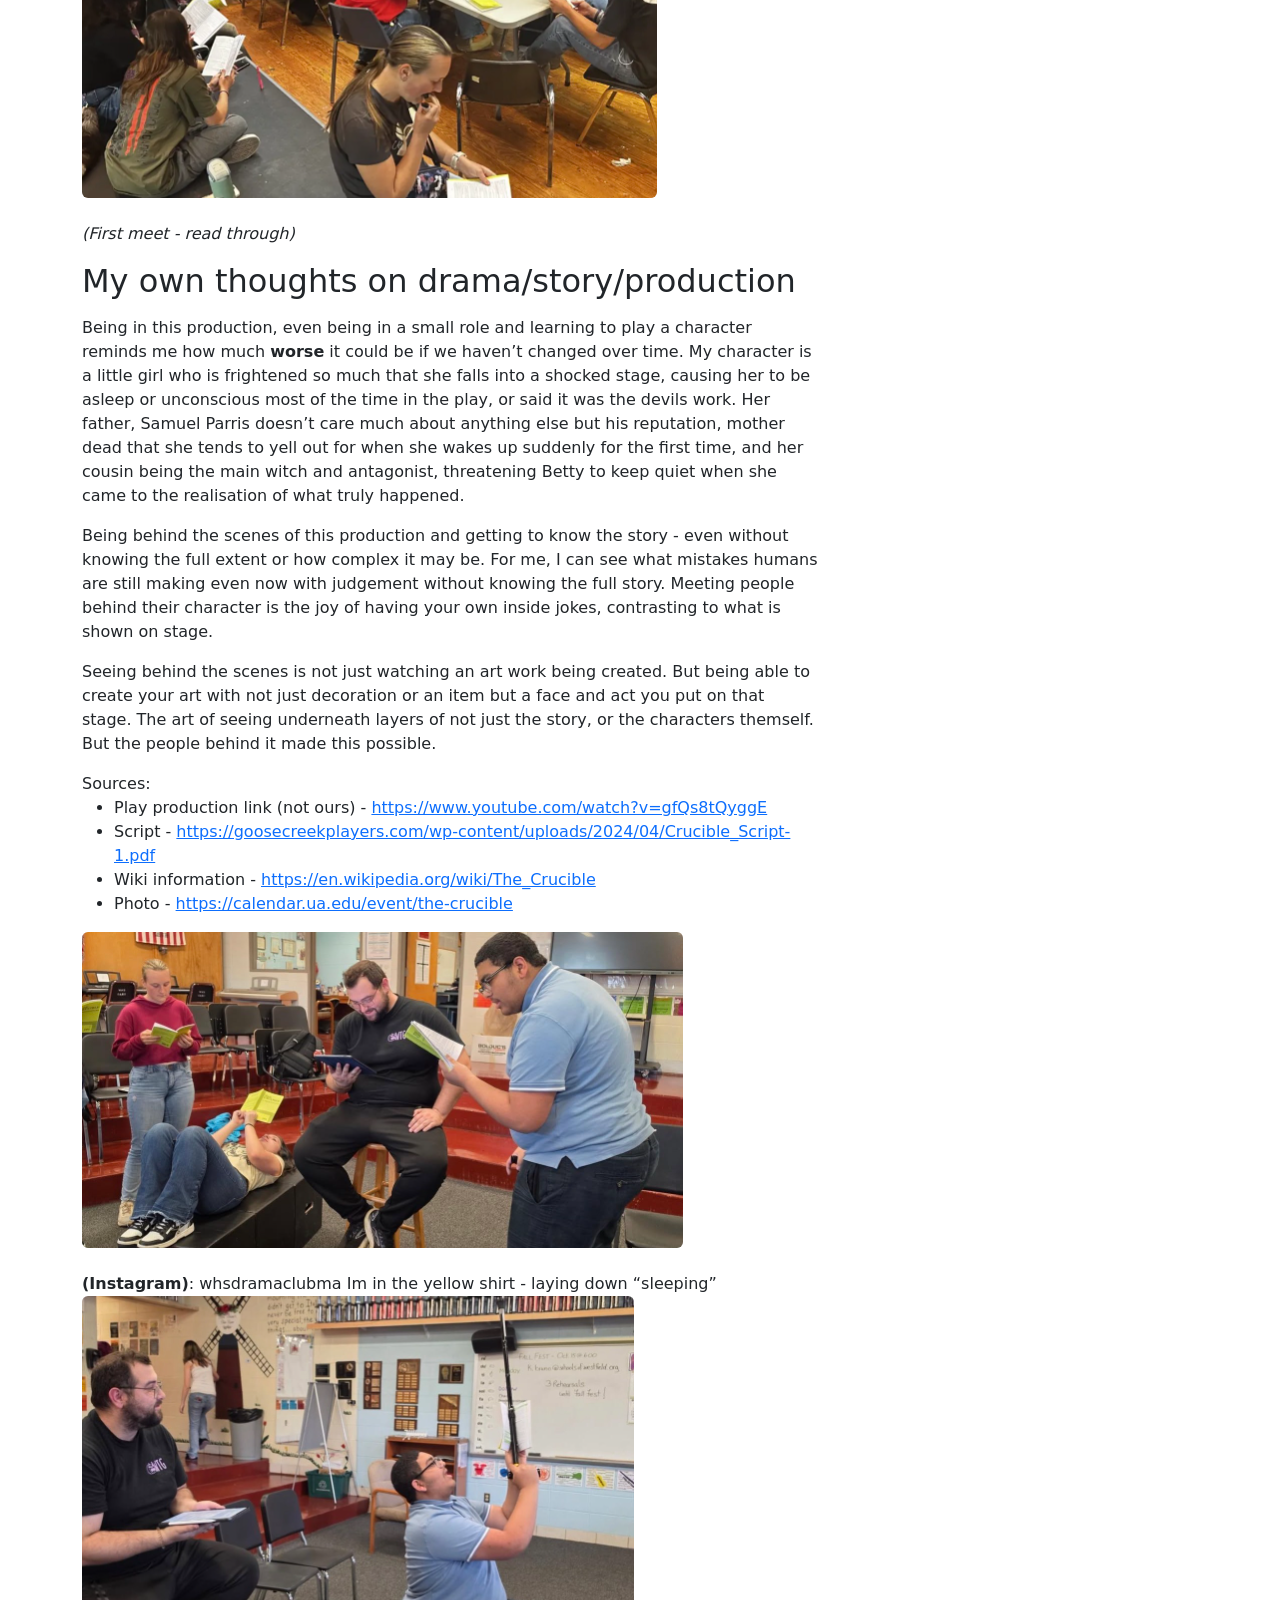
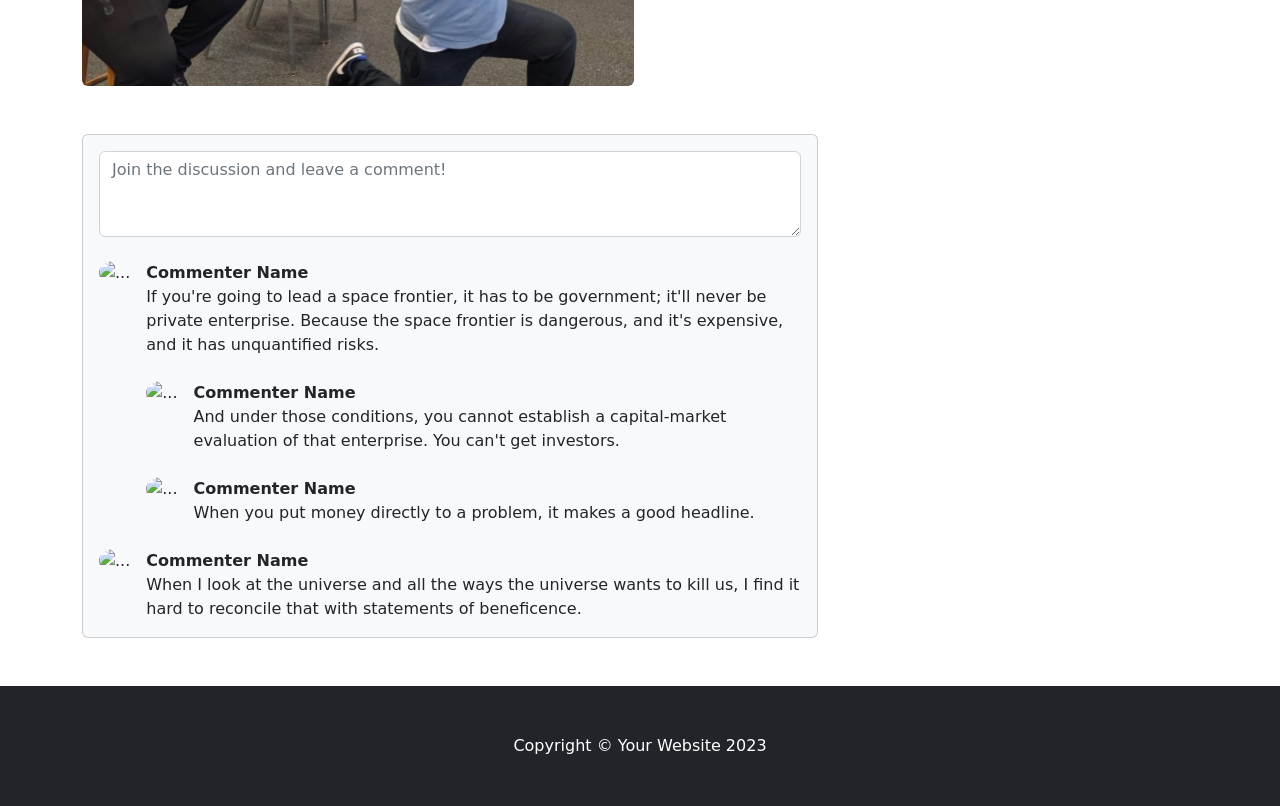
==== commit a5a48142: "all finished now, did text size" ====
--- a/crucible/index.html
+++ b/crucible/index.html
@@ -70,9 +70,9 @@
 
                         <section class="mb-5">
                             <h2 class="fw-bolder mb-4 mt-5">Something to think about…how may this play be a hit at today’s government?</h2></p>
-                            <p class="fs-5 mb-4">Of modern governance by showing how paranoia, overrating power importance, and the abuse of institutional power can corrupt a society. The play's themes show several political dynamics.</p>
-                            <p class="fs-5 mb-4">This story shows the flaws in human nature and society. Showing the timeless mistakes humans make, for those who forget the past are doomed to repeat it. Loosely based on true, historical events, but heavily fictionalized drama.</p>
-                            <p class="fs-5 mb-4">Containing witches, a neighbourhood who was full of trust, now turning on themselves, a love affair, and much more within itself.</p>
+                            <p>Of modern governance by showing how paranoia, overrating power importance, and the abuse of institutional power can corrupt a society. The play's themes show several political dynamics.</p>
+                            <p>This story shows the flaws in human nature and society. Showing the timeless mistakes humans make, for those who forget the past are doomed to repeat it. Loosely based on true, historical events, but heavily fictionalized drama.</p>
+                            <p>Containing witches, a neighbourhood who was full of trust, now turning on themselves, a love affair, and much more within itself.</p>
                             
                             <h2 class="fw-bolder mb-4 mt-5">Comparing intentions and endings (<strong>Warning: SPOILERS</strong>)</h2>
                         
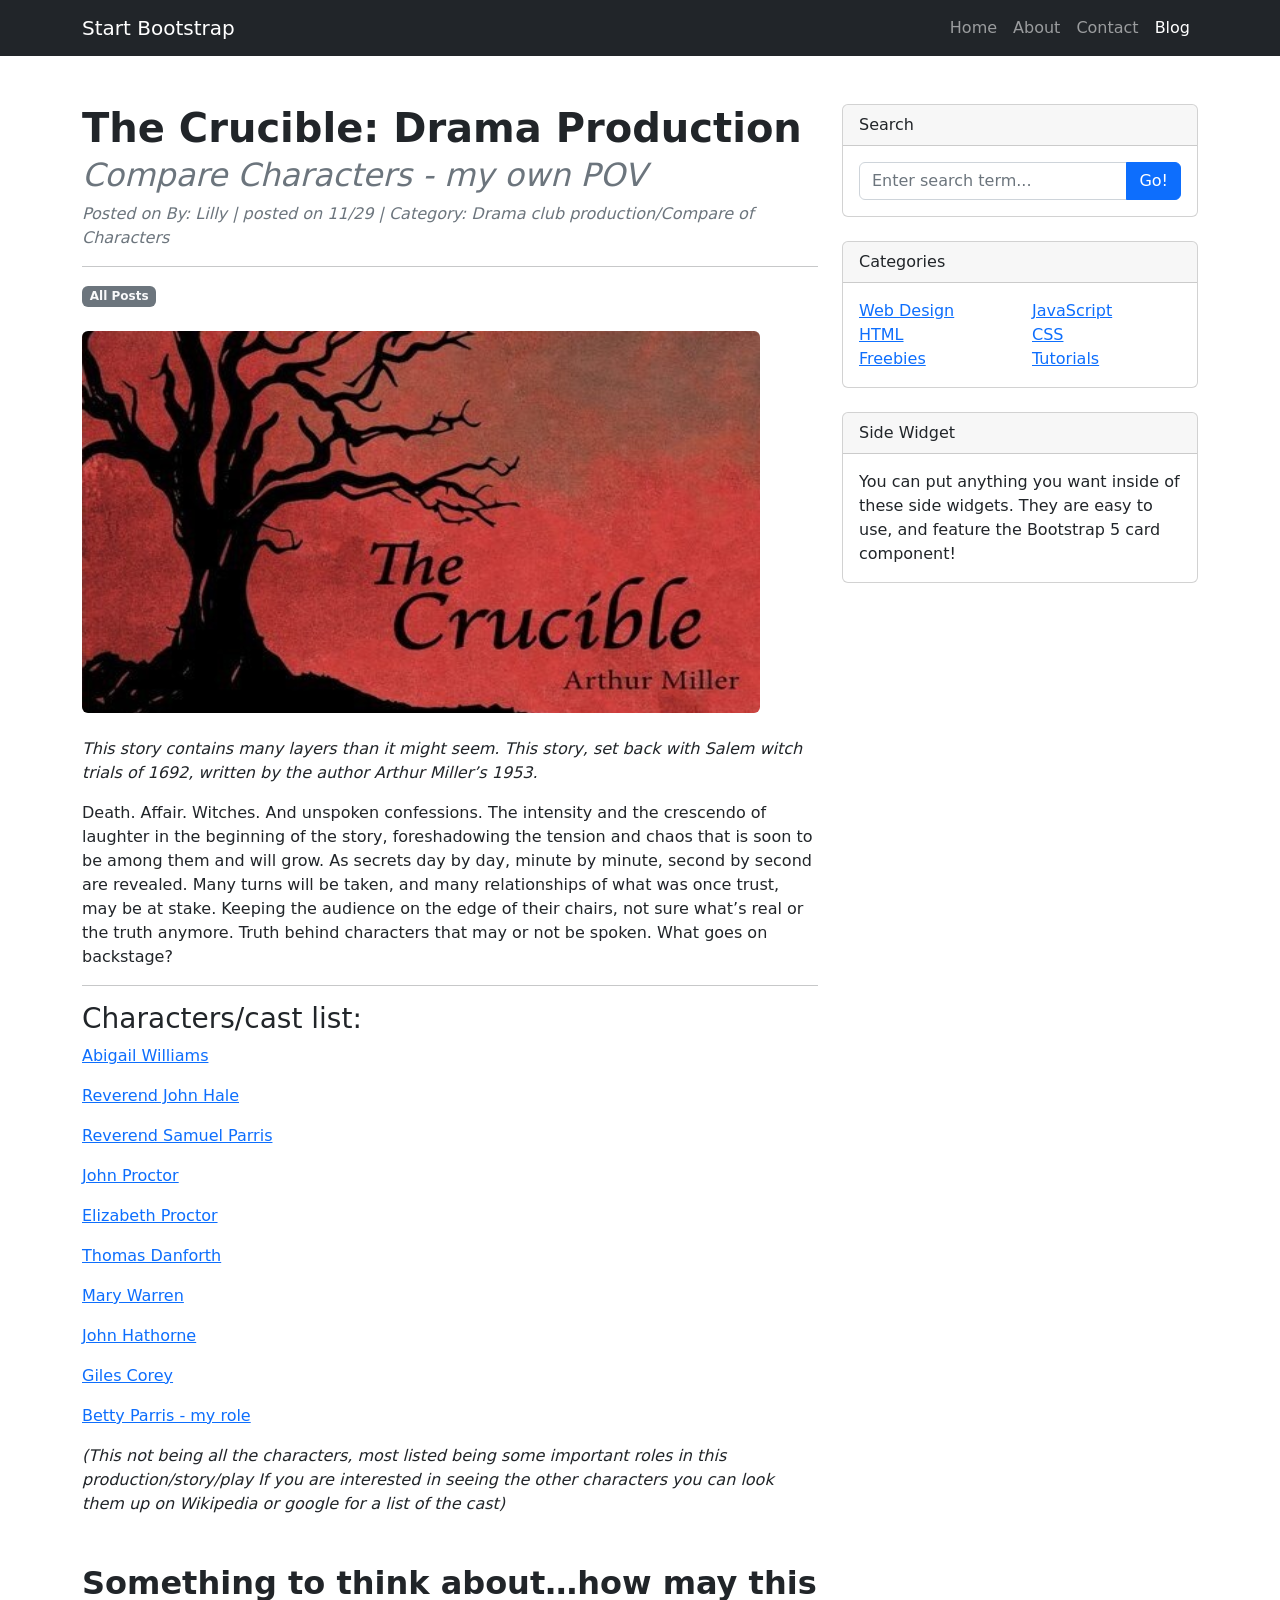
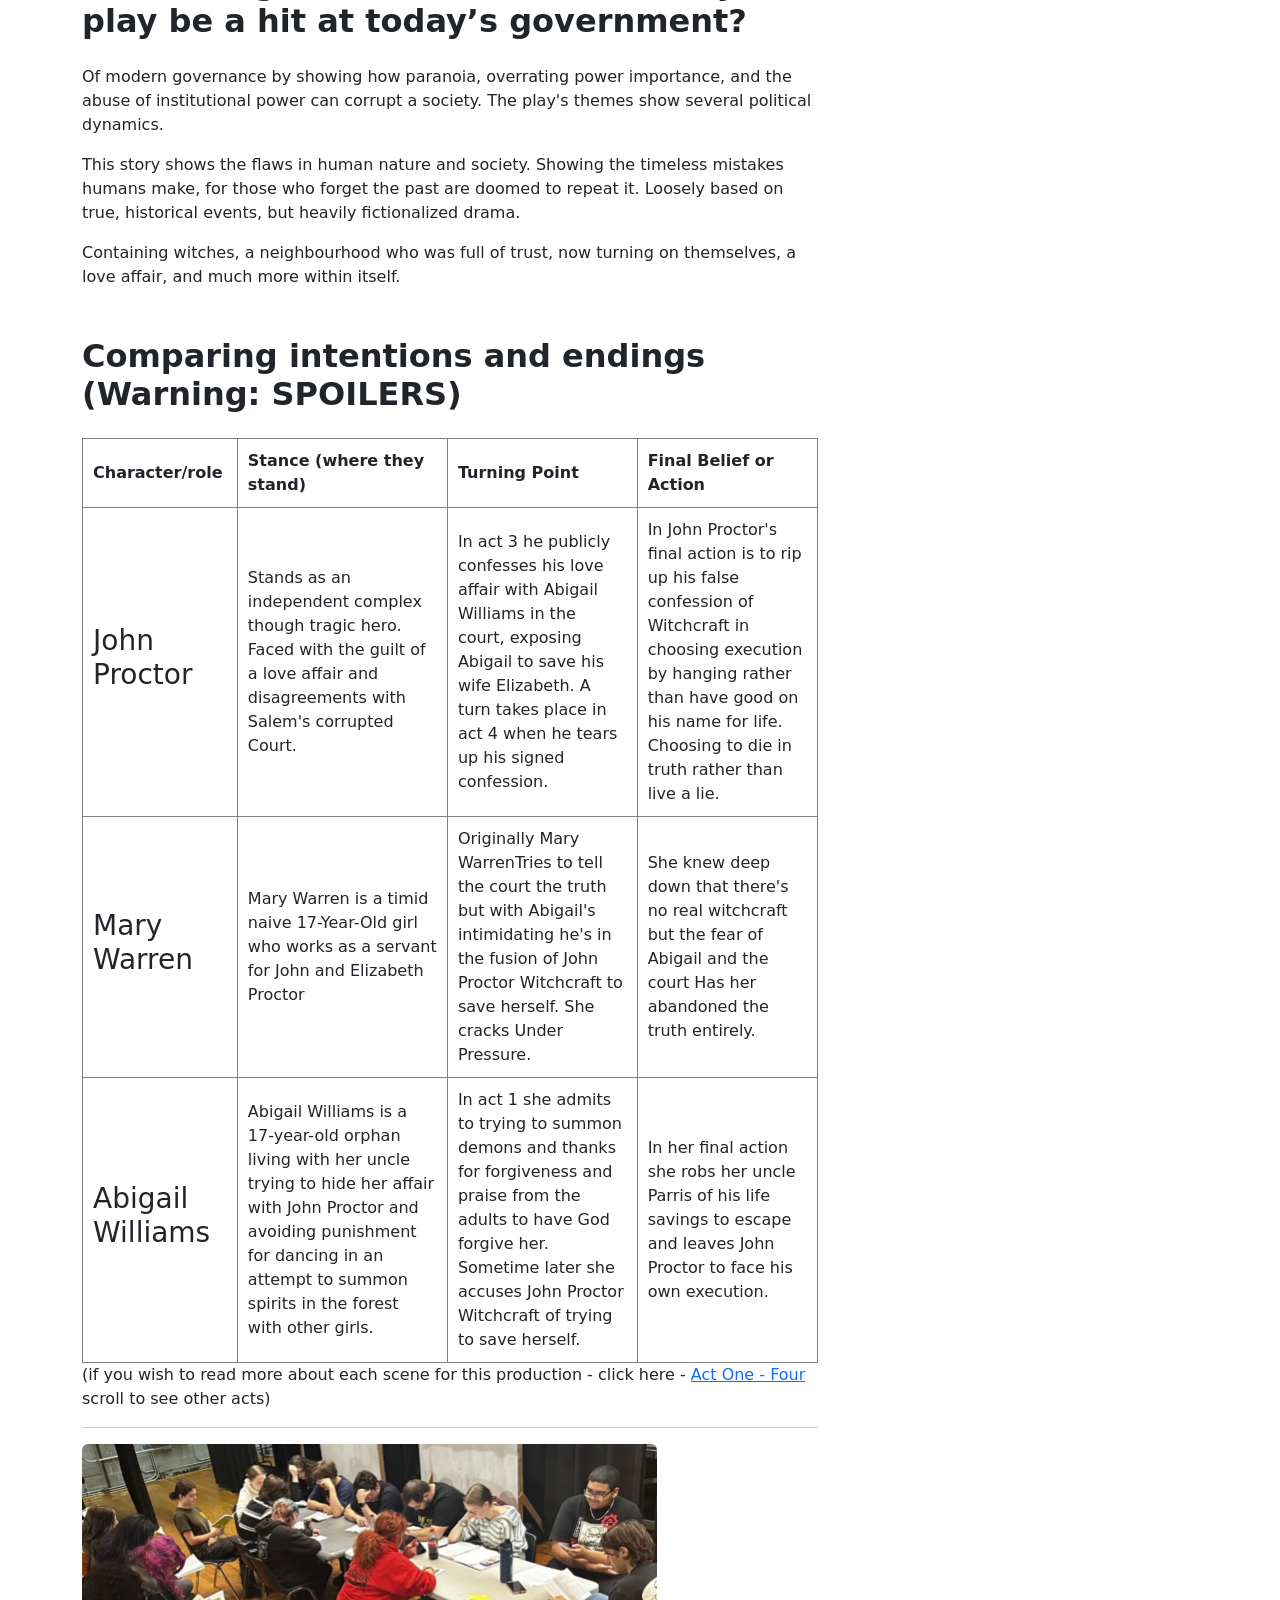
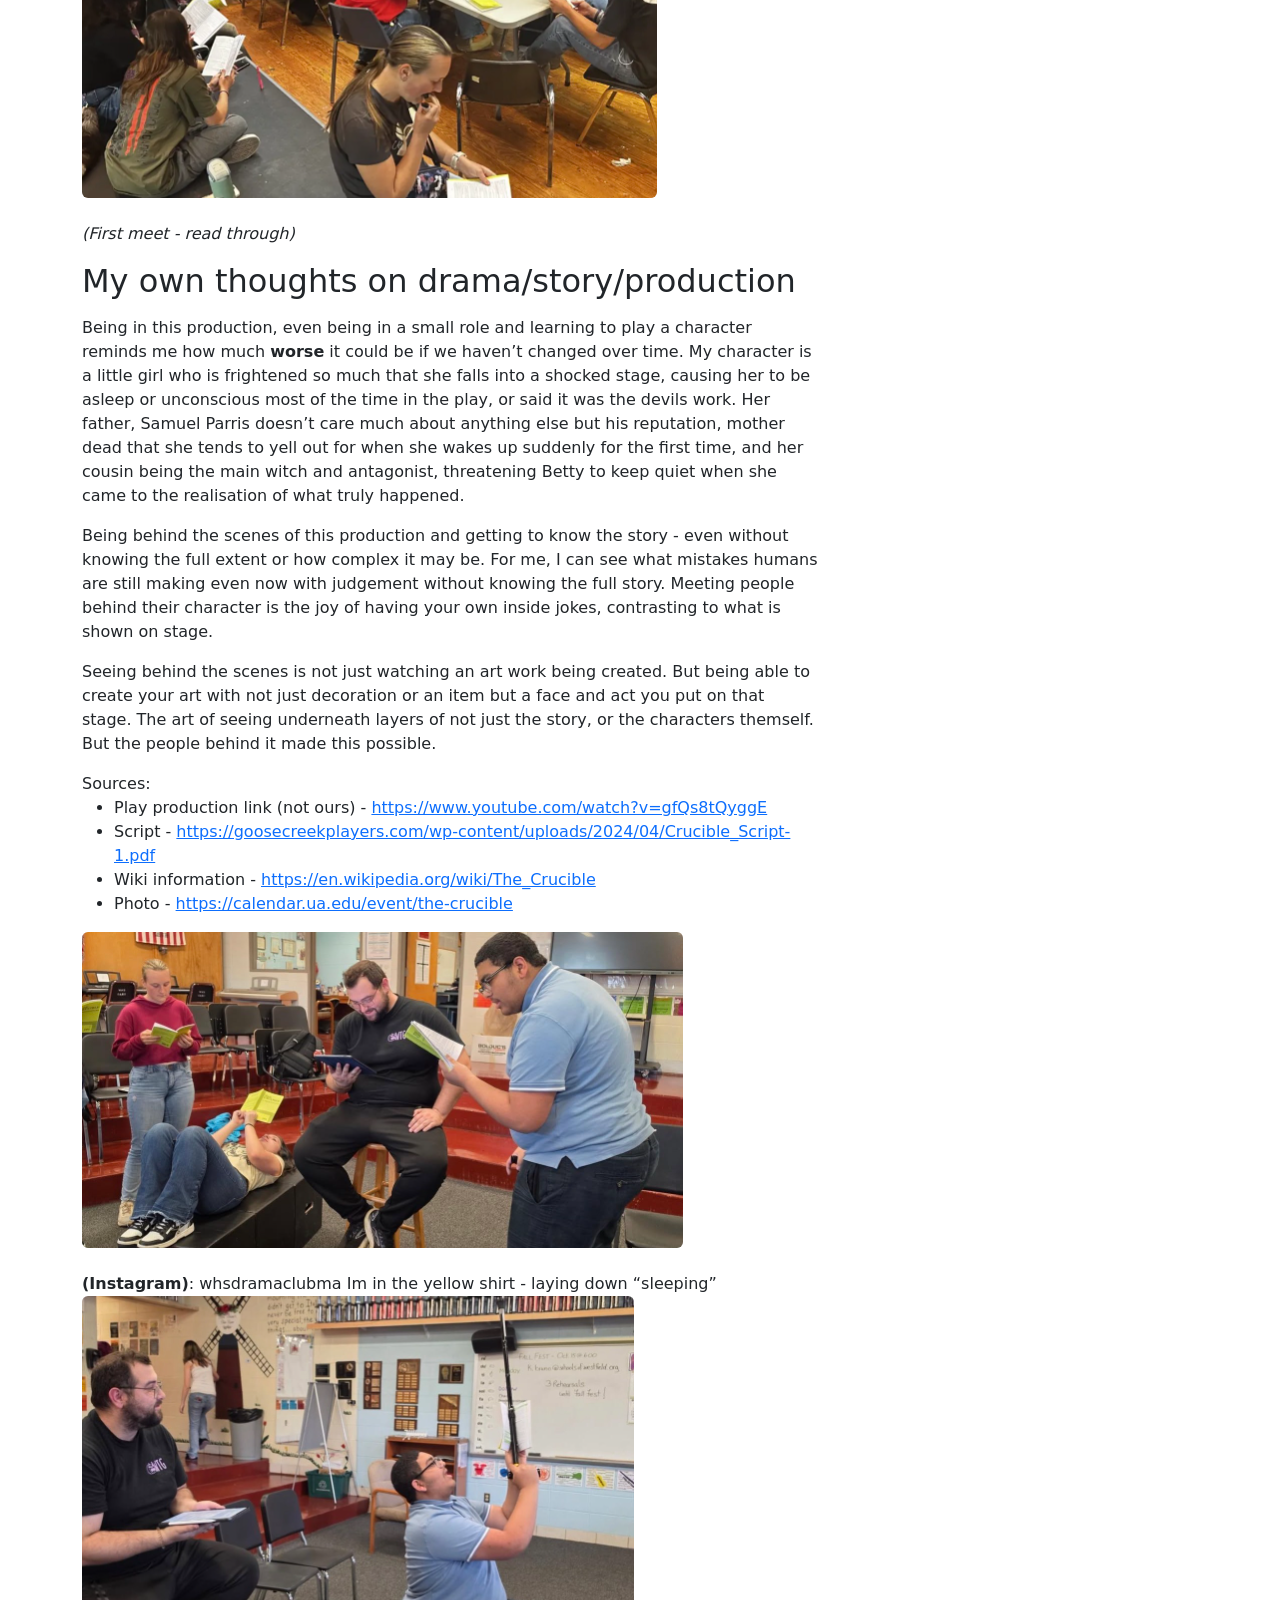
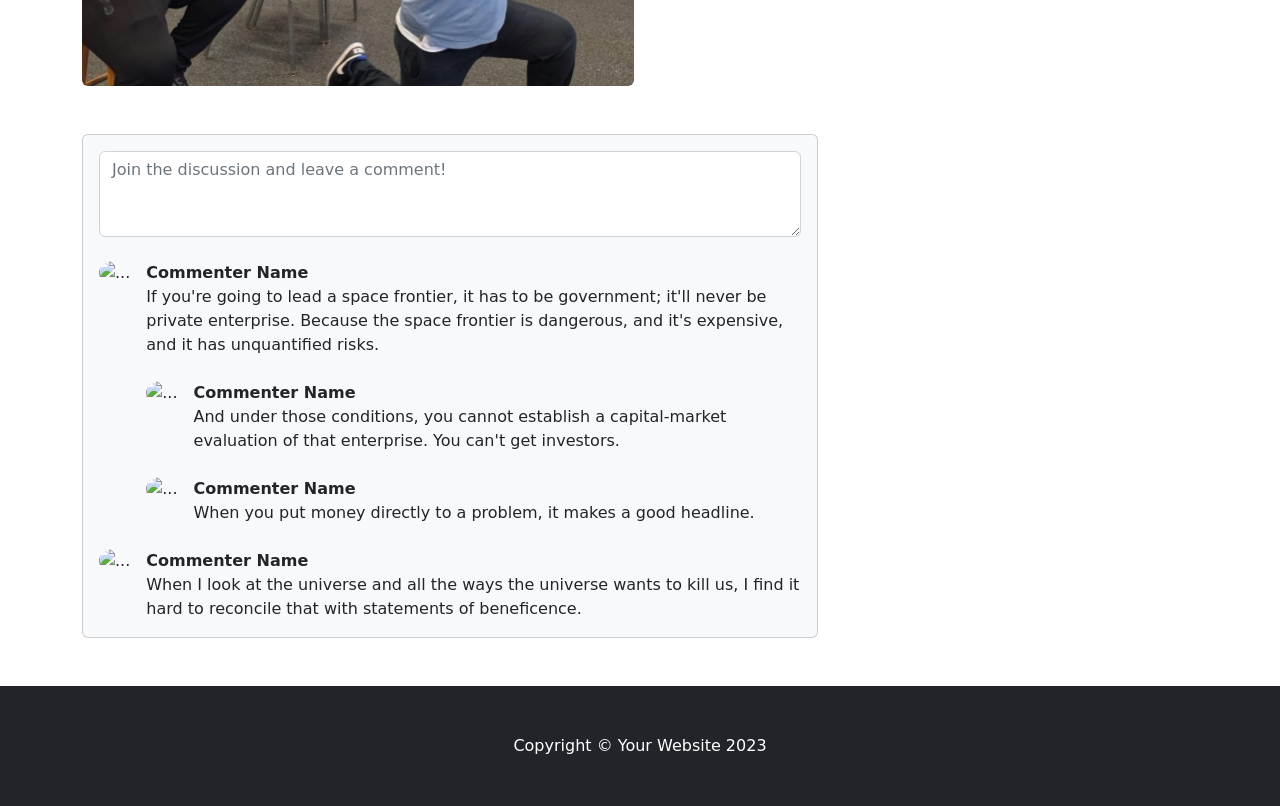
==== commit ec831ea7: "text sizes... again" ====
--- a/crucible/index.html
+++ b/crucible/index.html
@@ -85,18 +85,18 @@
 
                             </tr>
                             <tr>
-                                <td>John Proctor</td>
+                                <td><h3>John Proctor</h3></td>
                                 <td>Stands as an independent complex though tragic hero. Faced with the guilt of a love affair and disagreements with Salem's corrupted Court.</td>
                                 <td>In act 3 he publicly confesses his love affair with Abigail Williams in the court, exposing Abigail to save his wife Elizabeth. A turn takes place in act 4 when he tears up his signed confession.</td>
                                 <td>In John Proctor's final action is to rip up his false confession of Witchcraft in choosing execution by hanging rather than have good on his name for life. Choosing to die in truth rather than live a lie.</td>
                             <tr>
-                                <td>Mary Warren</td>
+                                <td><h3>Mary Warren</h3></td>
                                 <td>Mary Warren is a timid naive 17-Year-Old girl who works as a servant for John and Elizabeth Proctor</td>
                                 <td>Originally Mary WarrenTries to tell the court the truth but with Abigail's intimidating he's in the fusion of John Proctor Witchcraft to save herself. She cracks Under Pressure.</td>
                                 <td>She knew deep down that there's no real witchcraft but the fear of Abigail and the court Has her abandoned the truth entirely.</td>
                             </tr>
                             <tr>
-                                <td>Abigail Williams</td>
+                                <td><h3>Abigail Williams</h3></td>
                                 <td>Abigail Williams is a 17-year-old orphan living with her uncle trying to hide her affair with John Proctor and avoiding punishment for dancing in an attempt to summon spirits in the forest with other girls.</td>
                                 <td>In act 1 she admits to trying to summon demons and thanks for forgiveness and praise from the adults to have God forgive her. Sometime later she accuses John Proctor Witchcraft of trying to save herself. </td>
                                 <td>In her final action she robs her uncle Parris of his life savings to escape and leaves John Proctor to face his own execution.</td>
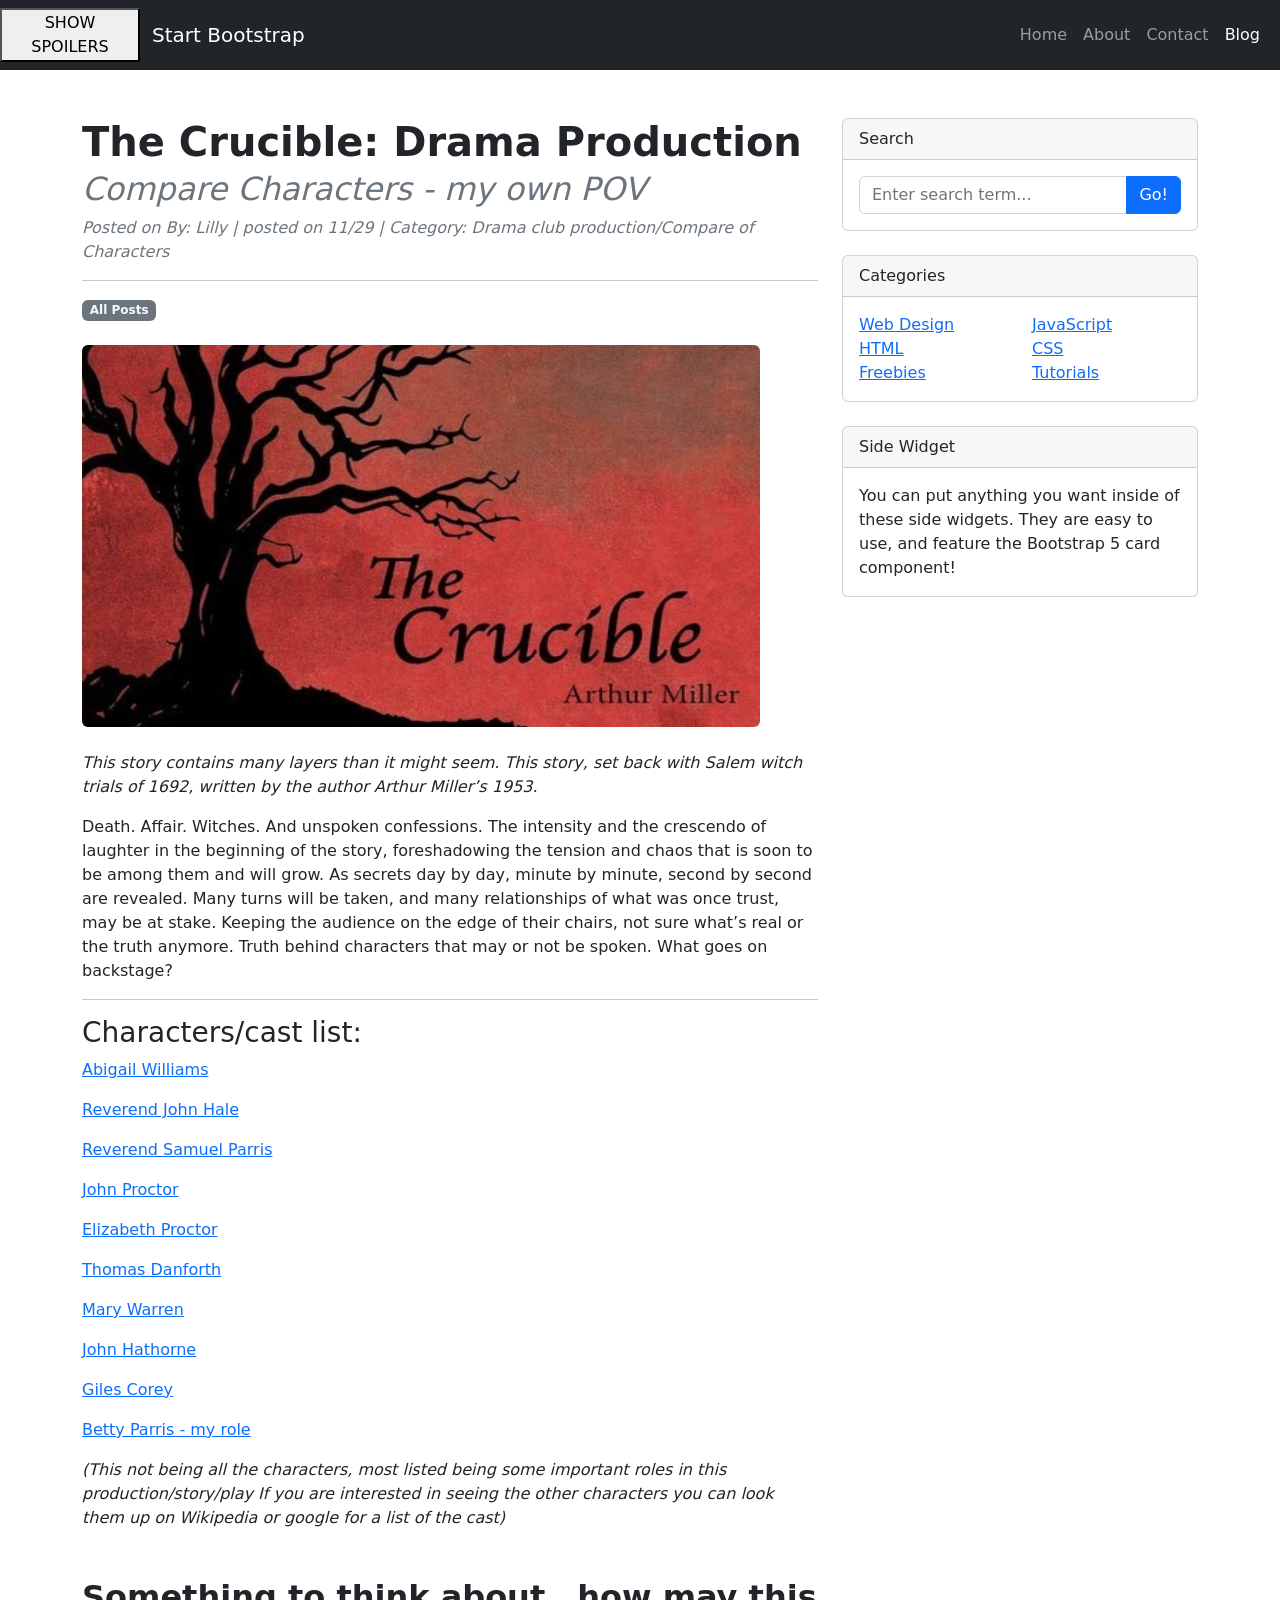
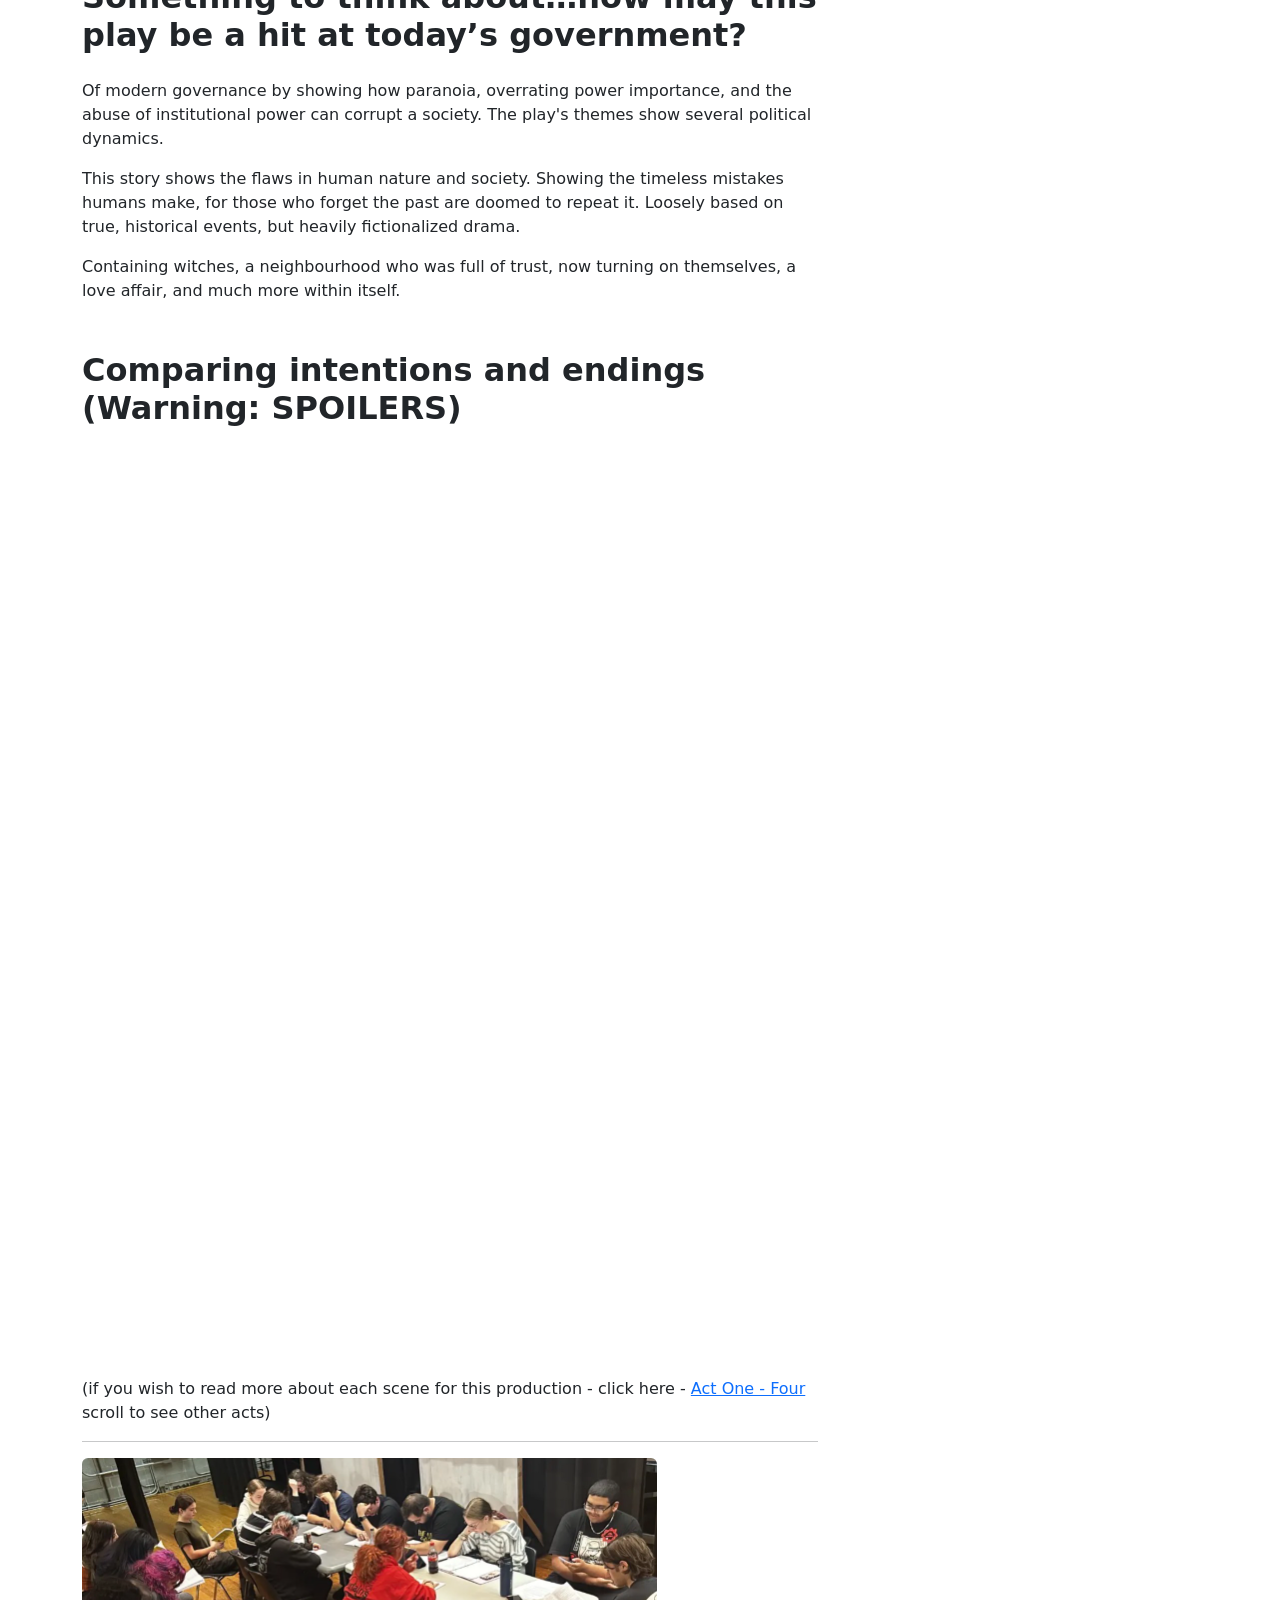
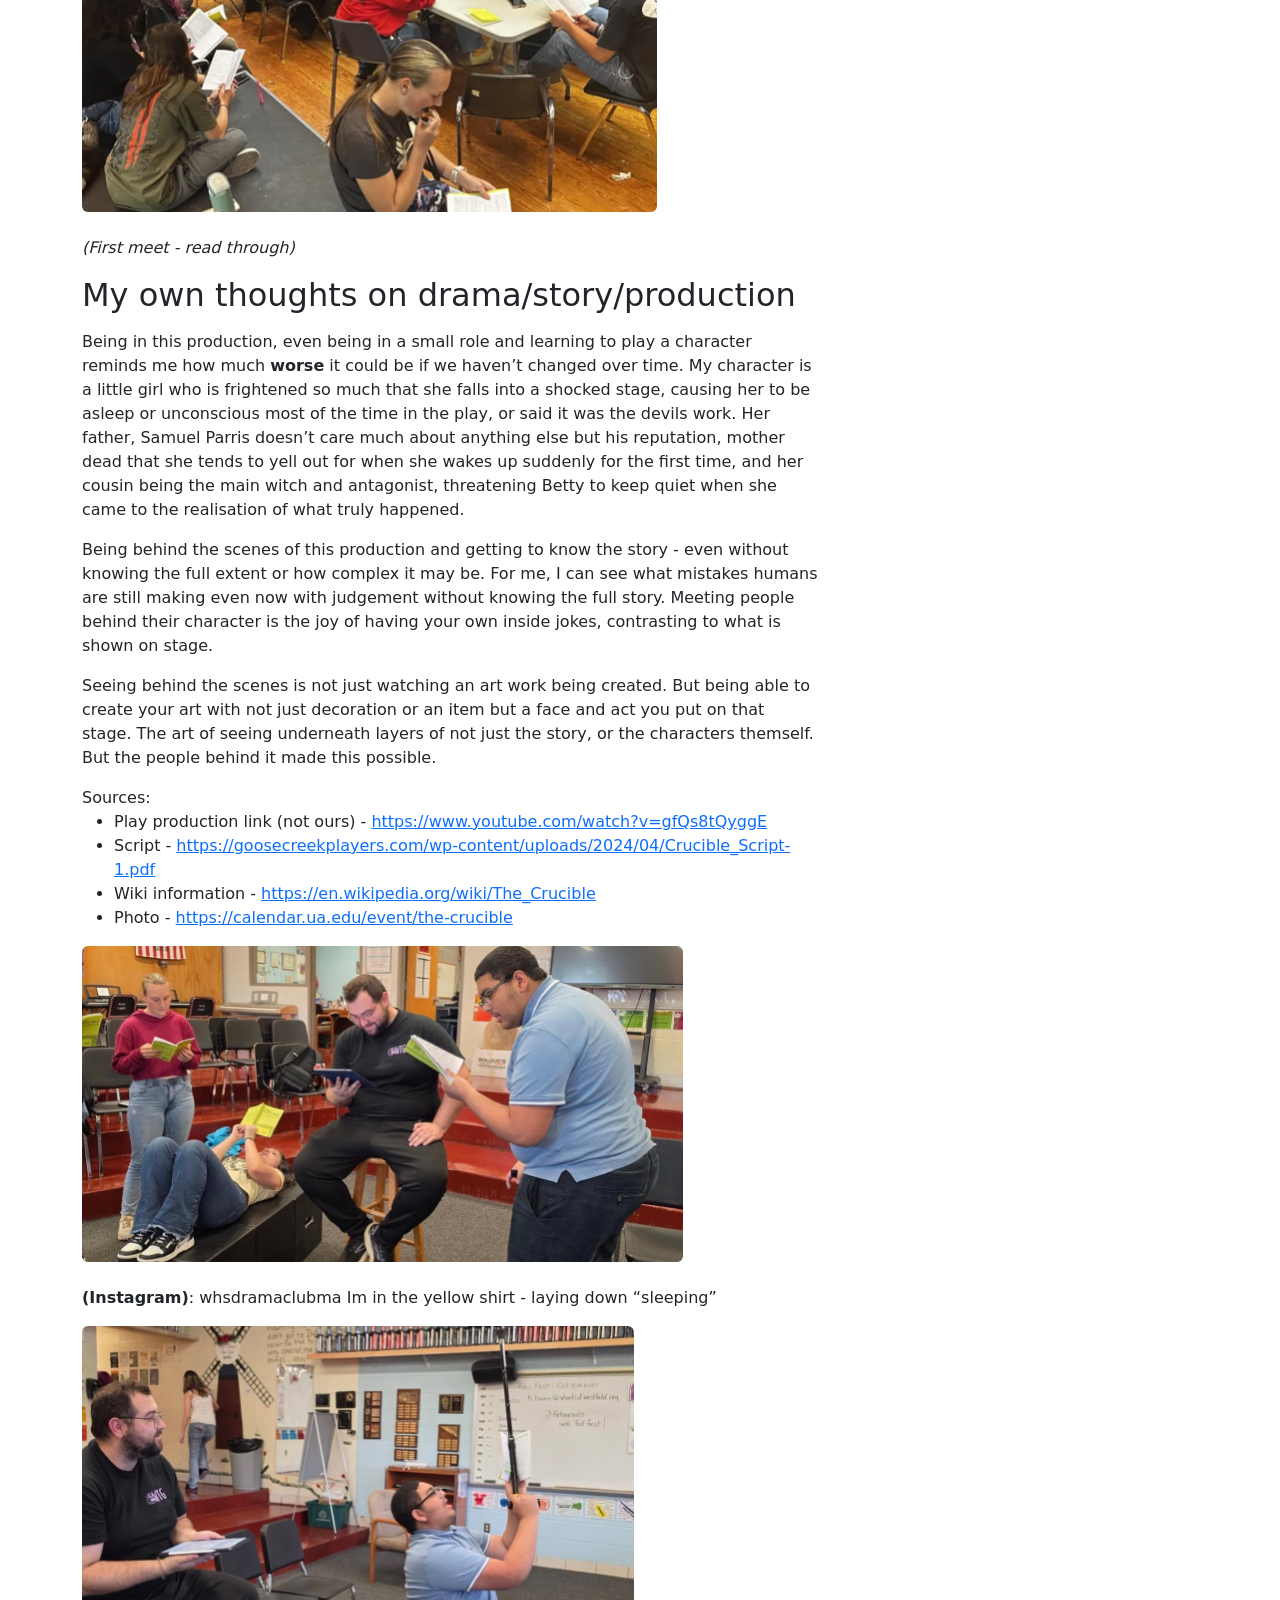
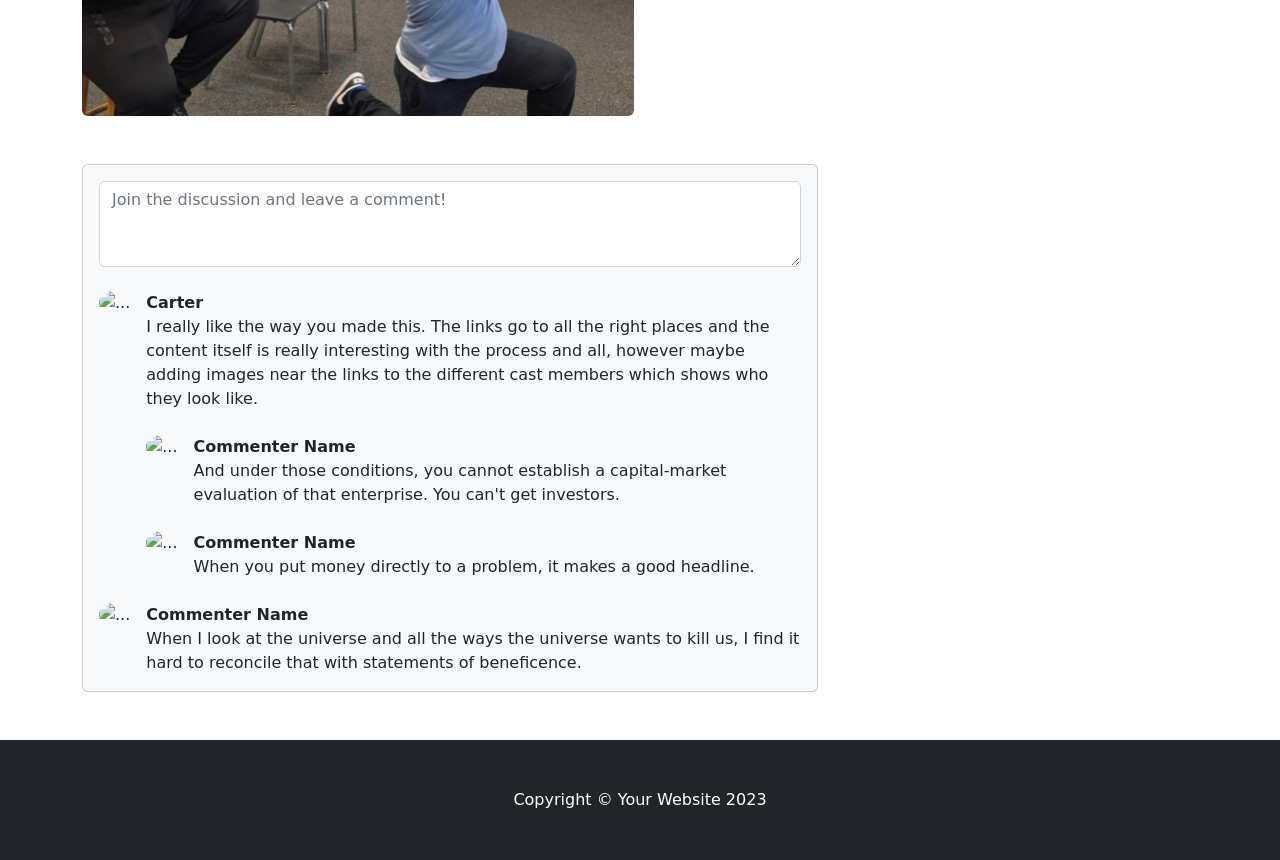
==== commit b6b90846: "trying out button" ====
--- a/crucible/index.html
+++ b/crucible/index.html
@@ -16,6 +16,7 @@
     <body>
         <!-- Responsive navbar-->
         <nav class="navbar navbar-expand-lg navbar-dark bg-dark">
+            <button type="button" onclick="myFunction()">SHOW SPOILERS</button>
             <div class="container">
                 <a class="navbar-brand" href="#!">Start Bootstrap</a>
                 <button class="navbar-toggler" type="button" data-bs-toggle="collapse" data-bs-target="#navbarSupportedContent" aria-controls="navbarSupportedContent" aria-expanded="false" aria-label="Toggle navigation"><span class="navbar-toggler-icon"></span></button>
@@ -76,7 +77,7 @@
                             
                             <h2 class="fw-bolder mb-4 mt-5">Comparing intentions and endings (<strong>Warning: SPOILERS</strong>)</h2>
                         
-                        <table>
+                        <table class="SPOILER">
                             <tr>
                                 <th>Character/role</th>
                                 <th>Stance (where they stand)</th>
@@ -129,8 +130,8 @@
     <li>Photo - <a href="https://calendar.ua.edu/event/the-crucible">https://calendar.ua.edu/event/the-crucible</a></li>
 </ul>
 <figure class="mb-4"><img class="img-fluid rounded" src="laying.png" alt="..."></figure> 
-<strong>(Instagram)</strong>: whsdramaclubma
-Im in the yellow shirt - laying down “sleeping”
+<p><strong>(Instagram)</strong>: whsdramaclubma
+Im in the yellow shirt - laying down “sleeping”</p>
 <figure class="mb-4"><img class="img-fluid rounded" src="grandpa.png" alt="..."></figure> 
 
                             
@@ -145,10 +146,12 @@
                                 <!-- Comment with nested comments-->
                                 <div class="d-flex mb-4">
                                     <!-- Parent comment-->
-                                    <div class="flex-shrink-0"><img class="rounded-circle" src="https://dummyimage.com/50x50/ced4da/6c757d.jpg" alt="..."></div>
+                                    <div class="flex-shrink-0"><img class="rounded-circle" src="" alt="..."></div>
                                     <div class="ms-3">
-                                        <div class="fw-bold">Commenter Name</div>
-                                        If you're going to lead a space frontier, it has to be government; it'll never be private enterprise. Because the space frontier is dangerous, and it's expensive, and it has unquantified risks.
+                                        <div class="fw-bold">Carter</div>
+                                        I really like the way you made this. The links go to all the right places and the content 
+                                        itself is really interesting with the process and all, however maybe adding images near the links to the 
+                                        different cast members which shows who they look like.
                                         <!-- Child comment 1-->
                                         <div class="d-flex mt-4">
                                             <div class="flex-shrink-0"><img class="rounded-circle" src="https://dummyimage.com/50x50/ced4da/6c757d.jpg" alt="..."></div>
@@ -229,7 +232,11 @@
         <script src="https://cdn.jsdelivr.net/npm/bootstrap@5.2.3/dist/js/bootstrap.bundle.min.js"></script>
         <!-- Core theme JS-->
         <script src="js/scripts.js"></script>
-    
-
+    <script>
+            alert("Java is working");
+        function ShowSpoiler() {
+            document.getElementsByClassName("SPOILER").style.visibility = "visible";
+        }
+    </script>
 </body></html>
 
--- a/crucible/style.css
+++ b/crucible/style.css
@@ -5,3 +5,6 @@
      padding:10px;
 
 }
+.SPOILER {
+    visibility: hidden;
+}
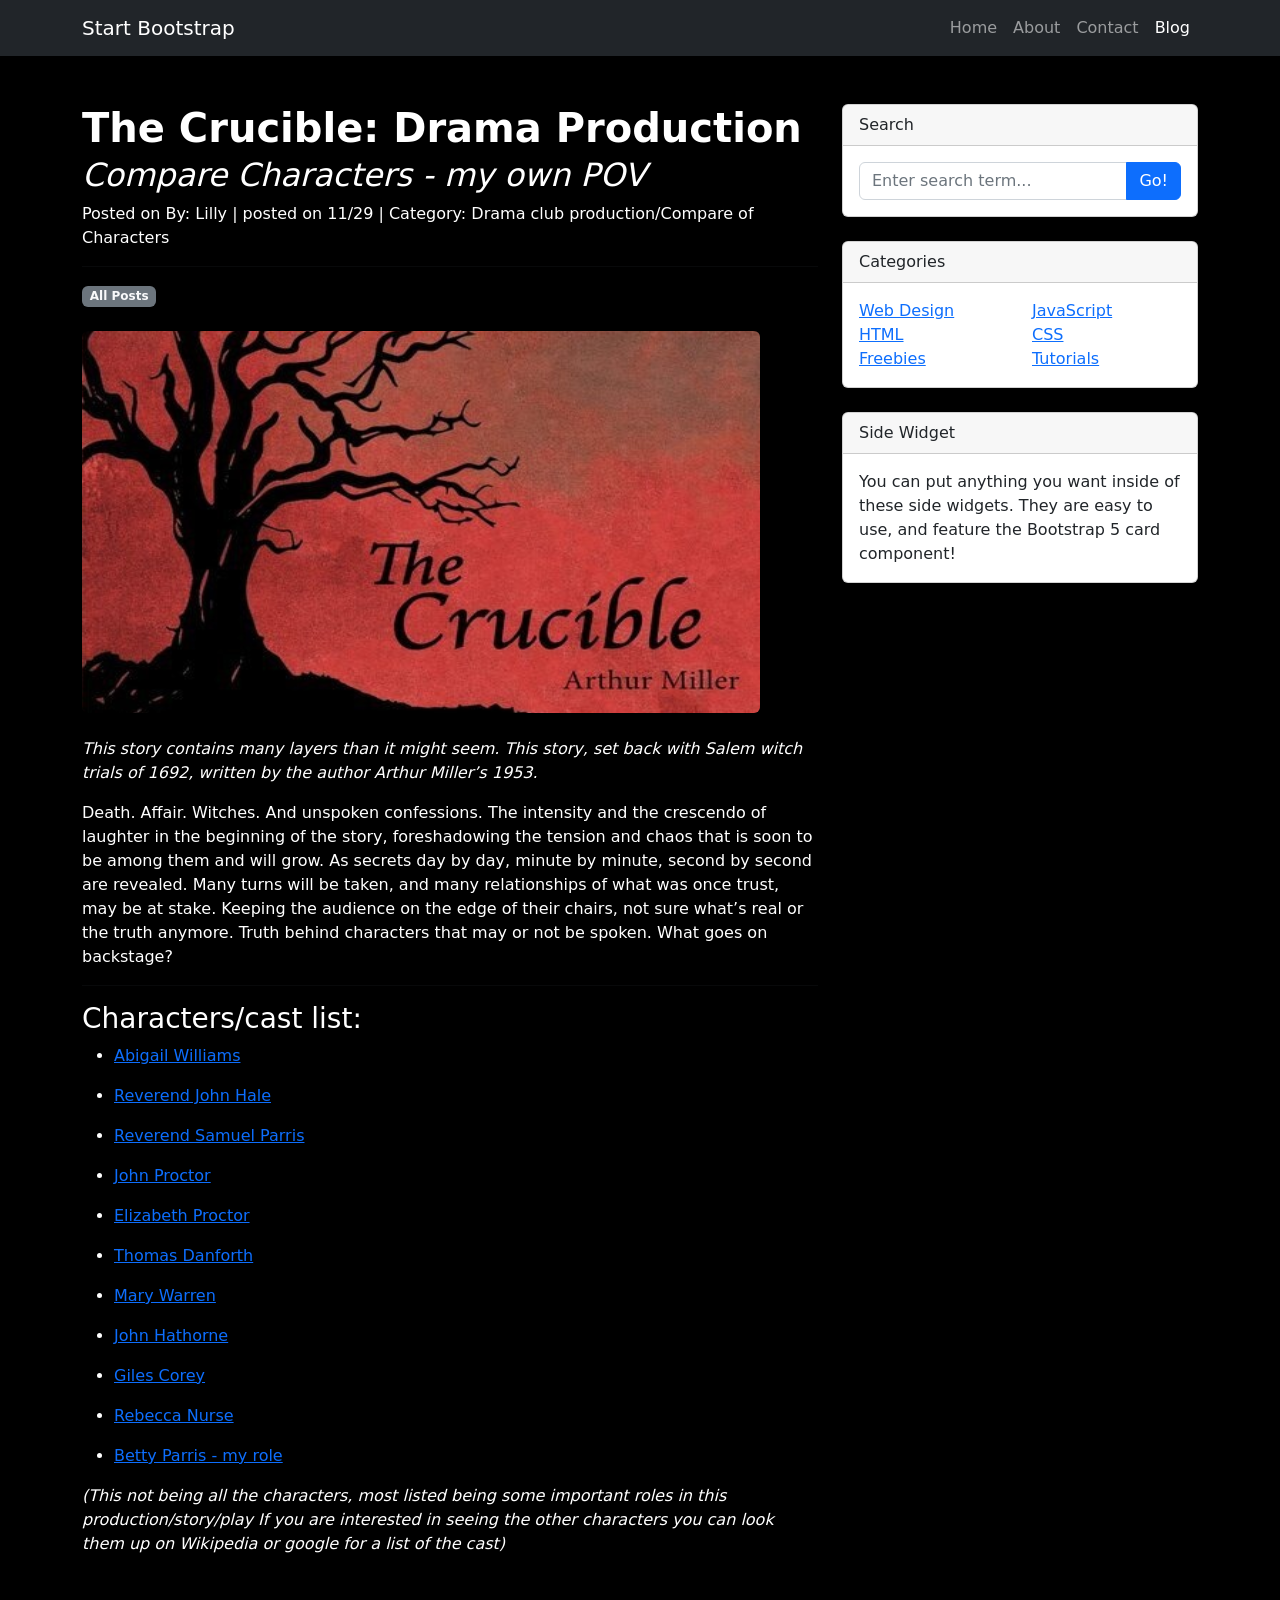
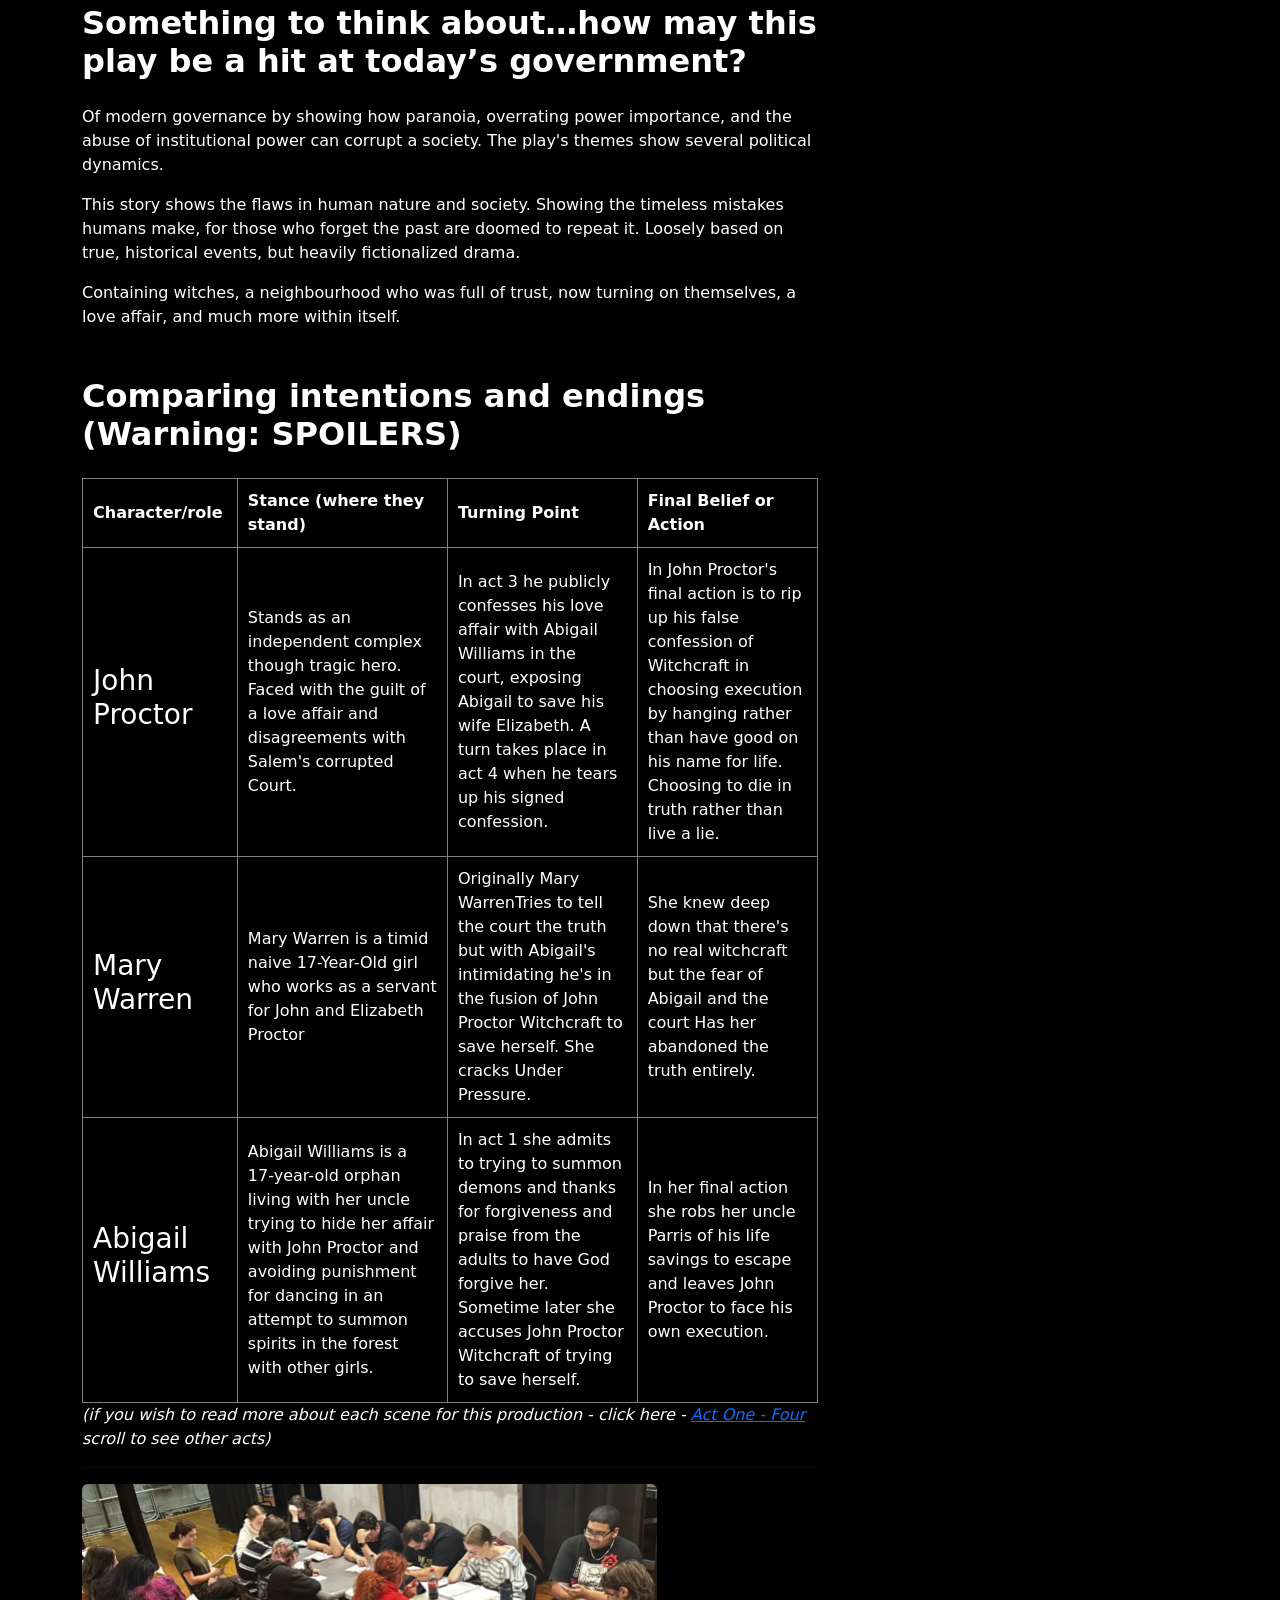
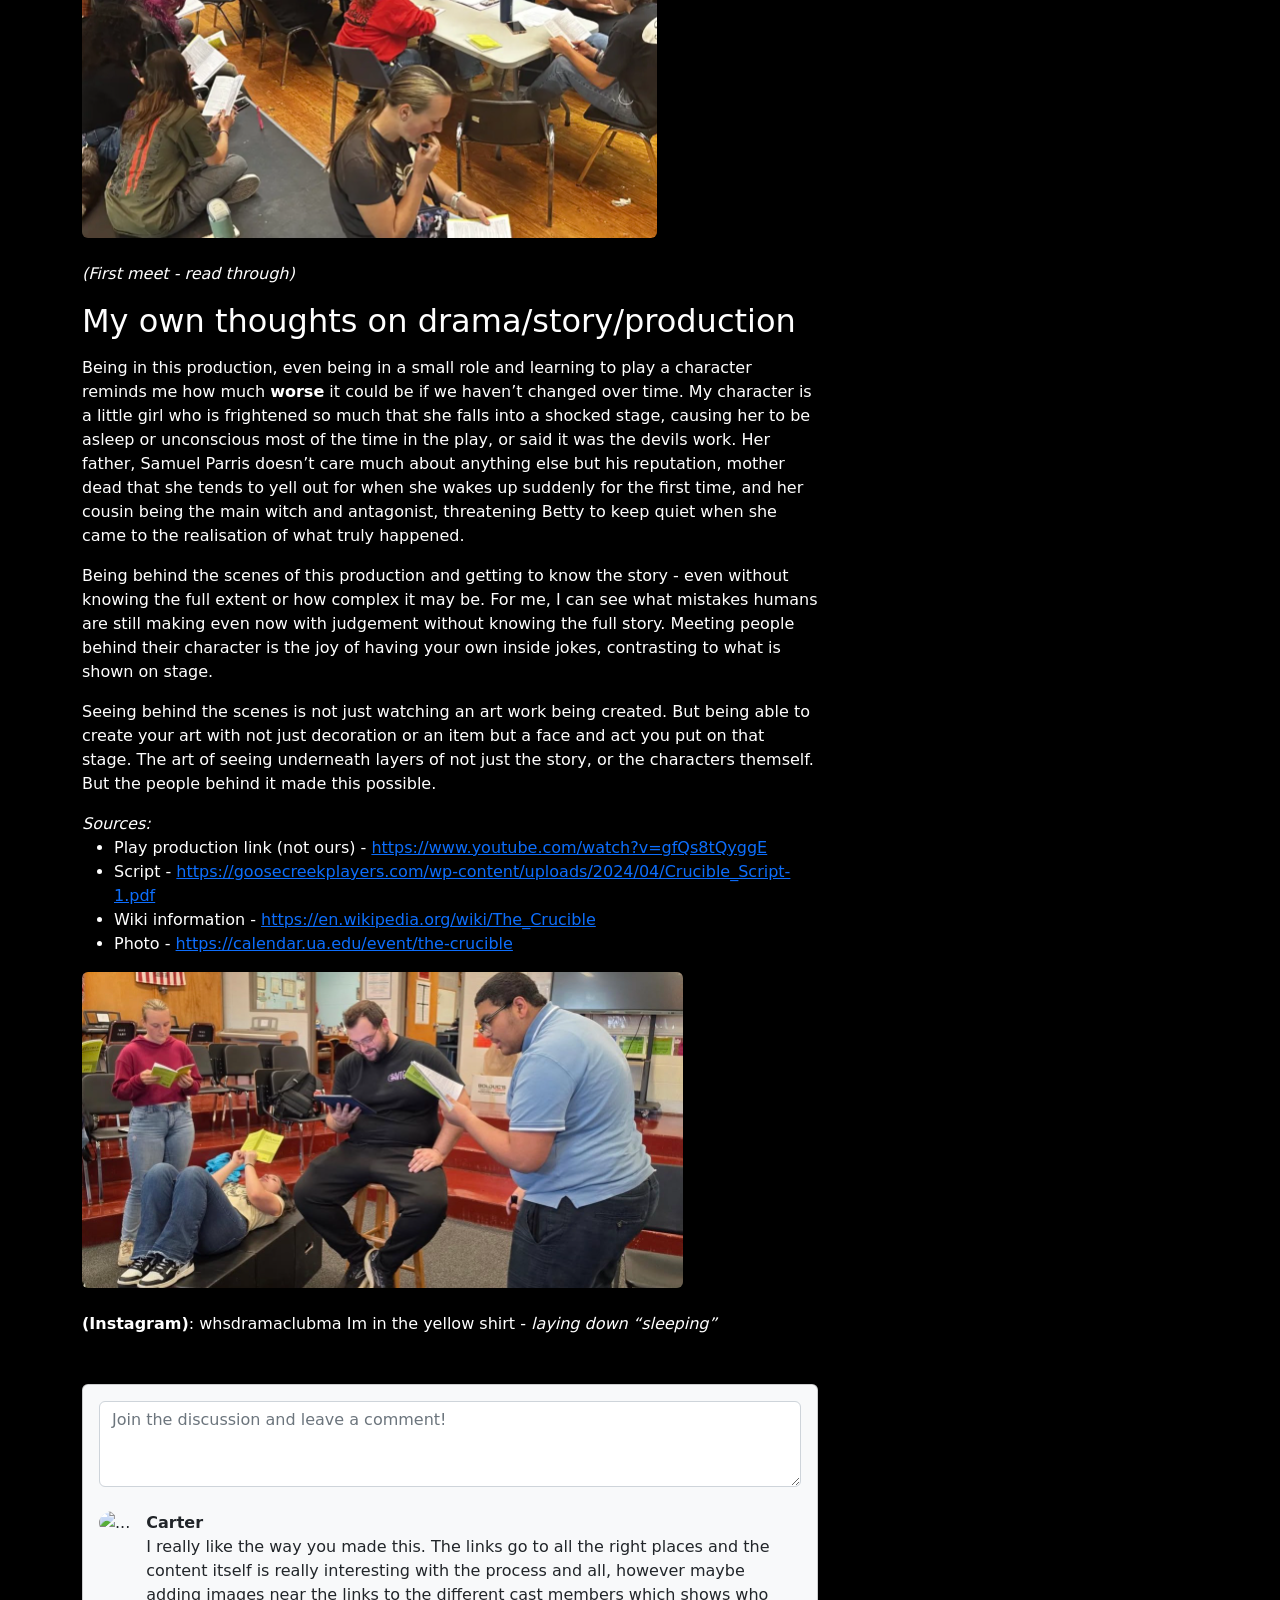
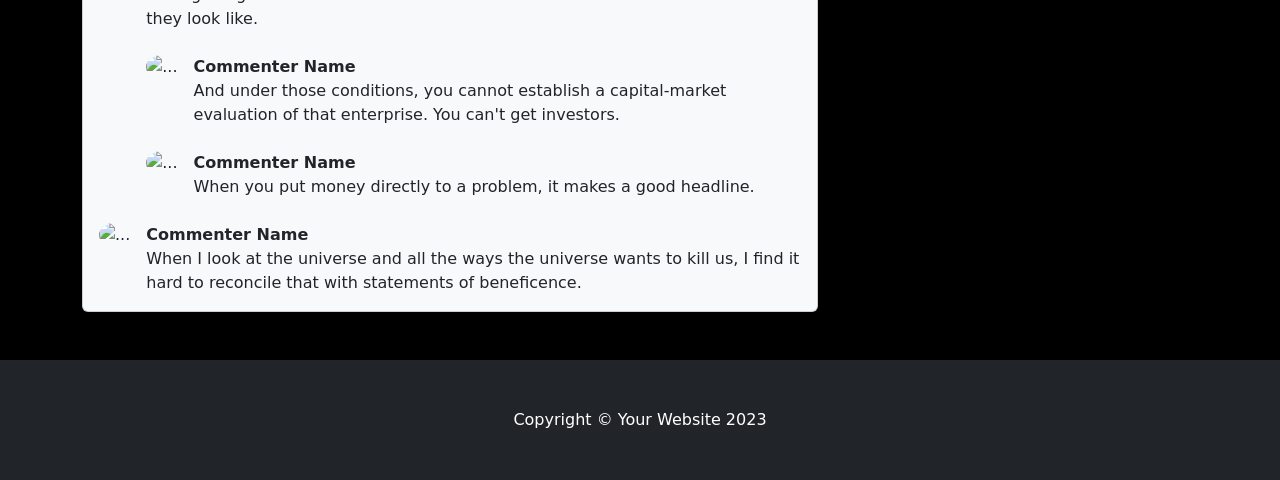
==== commit 3ed403e9: "adding comments, chamge background and color" ====
--- a/crucible/index.html
+++ b/crucible/index.html
@@ -16,7 +16,6 @@
     <body>
         <!-- Responsive navbar-->
         <nav class="navbar navbar-expand-lg navbar-dark bg-dark">
-            <button type="button" onclick="myFunction()">SHOW SPOILERS</button>
             <div class="container">
                 <a class="navbar-brand" href="#!">Start Bootstrap</a>
                 <button class="navbar-toggler" type="button" data-bs-toggle="collapse" data-bs-target="#navbarSupportedContent" aria-controls="navbarSupportedContent" aria-expanded="false" aria-label="Toggle navigation"><span class="navbar-toggler-icon"></span></button>
@@ -30,7 +29,6 @@
                 </div>
             </div>
         </nav>
-        <!-- Page content-->
         <div class="container mt-5">
             <div class="row">
                 <div class="col-lg-8">
@@ -39,7 +37,7 @@
                         <header class="mb-4">
                             <h1 class="fw-bolder mb-1">The Crucible: Drama Production</h1>
                             <div class="text-muted fst-italic mb-2"><h2>Compare Characters - my own POV</h2></div>
-                            <div class="text-muted fst-italic mb-2">Posted on By: Lilly | posted on 11/29 | Category: Drama club production/Compare of Characters</div>
+                            <p>Posted on By: Lilly | posted on 11/29 | Category: Drama club production/Compare of Characters</p>
                             <hr>
                             <a class="badge bg-secondary text-decoration-none link-light" href="../index.html">All Posts</a>
                         </header>
@@ -51,17 +49,19 @@
                         may or not be spoken. What goes on backstage?</p>
                     <hr>
                         <h3>Characters/cast list:</h3>
-                        <p><a href="https://en.wikipedia.org/wiki/Abigail_Williams">Abigail Williams</a></p>
-                        <p><a href="https://en.wikipedia.org/wiki/John_Hale_(minister)">Reverend John Hale</a></p>
-                        <p><a href="https://en.wikipedia.org/wiki/Samuel_Parris">Reverend Samuel Parris</a></p>
-                        <p><a href="https://en.wikipedia.org/wiki/John_Proctor_%28Salem_witch_trials%29">John Proctor</a></p>
-                        <p><a href="https://en.wikipedia.org/wiki/Elizabeth_Proctor">Elizabeth Proctor</a></p>
-                        <p><a href="https://en.wikipedia.org/wiki/Thomas_Danforth">Thomas Danforth</a></p>
-                        <p><a href="https://en.wikipedia.org/wiki/Mary_Warren_(Salem_witch_trials)">Mary Warren</a></p>
-                        <p><a href="https://en.wikipedia.org/wiki/John_Hathorne">John Hathorne</a></p>
-                        <p><a href="https://en.wikipedia.org/wiki/Giles_Corey">Giles Corey</a></p>
-                        <p><a href="https://en.wikipedia.org/wiki/Rebecca_Nurse"><Rebecca Nurse/a></p>
-                        <p><a href="https://en.wikipedia.org/wiki/Betty_Parris">Betty Parris - my role</a></p>
+                    <ul>
+                        <li><p><a href="https://en.wikipedia.org/wiki/Abigail_Williams">Abigail Williams</a></li></p>
+                        <li><p><a href="https://en.wikipedia.org/wiki/John_Hale_(minister)">Reverend John Hale</a></li></p>
+                        <li><p><a href="https://en.wikipedia.org/wiki/Samuel_Parris">Reverend Samuel Parris</a></li></p>
+                        <li><p><a href="https://en.wikipedia.org/wiki/John_Proctor_%28Salem_witch_trials%29">John Proctor</a></li></p>
+                        <li><p><a href="https://en.wikipedia.org/wiki/Elizabeth_Proctor">Elizabeth Proctor</a></li></p>
+                        <li><p><a href="https://en.wikipedia.org/wiki/Thomas_Danforth">Thomas Danforth</a></li></p>
+                        <li><a href="https://en.wikipedia.org/wiki/Mary_Warren_(Salem_witch_trials)">Mary Warren</a></p></li><p>
+                        <li><p><a href="https://en.wikipedia.org/wiki/John_Hathorne">John Hathorne</a></p></li>
+                        <li><p><a href="https://en.wikipedia.org/wiki/Giles_Corey">Giles Corey</a></p></li>
+                        <li><p><a href="https://en.wikipedia.org/wiki/Rebecca_Nurse">Rebecca Nurse</a></p></li>
+                        <li><p><a href="https://en.wikipedia.org/wiki/Betty_Parris">Betty Parris - my role</a></p></li>
+                    </ul>
                    <em>(This not being all the characters, most listed being some important roles in this production/story/play
                    If you are interested in seeing the other characters you can look them up on Wikipedia or google for a list of the cast)</em>
 
@@ -103,7 +103,7 @@
                                 <td>In her final action she robs her uncle Parris of his life savings to escape and leaves John Proctor to face his own execution.</td>
                             </tr>
                         </table>
-                        (if you wish to read more about each scene for this production - click here - <a href="https://en.wikipedia.org/wiki/The_Crucible#Act_One">Act One - Four</a> scroll to see other acts)
+                        <em>(if you wish to read more about each scene for this production - click here - <a href="https://en.wikipedia.org/wiki/The_Crucible#Act_One">Act One - Four</a> scroll to see other acts)</em>
                             <hr>
                            <figure class="mb-4"><img class="img-fluid rounded" src="firstmeet.png" alt="..."></figure> 
                            <em>(First meet - read through)</em>
@@ -122,7 +122,7 @@
 <p>Seeing behind the scenes is not just watching an art work being created. But being able to create your art with not just decoration or an item but a face and act you put on that stage. 
    The art of seeing underneath layers of not just the story, or the characters themself. But the people behind it made this possible.</p>
 
-Sources:
+<em>Sources:</em>
 <ul>
     <li>Play production link (not ours) - <a href="https://www.youtube.com/watch?v=gfQs8tQyggE">https://www.youtube.com/watch?v=gfQs8tQyggE</a></li>
     <li>Script - <a href="https://goosecreekplayers.com/wp-content/uploads/2024/04/Crucible_Script-1.pdf">https://goosecreekplayers.com/wp-content/uploads/2024/04/Crucible_Script-1.pdf</a></li>
@@ -131,8 +131,9 @@
 </ul>
 <figure class="mb-4"><img class="img-fluid rounded" src="laying.png" alt="..."></figure> 
 <p><strong>(Instagram)</strong>: whsdramaclubma
-Im in the yellow shirt - laying down “sleeping”</p>
-<figure class="mb-4"><img class="img-fluid rounded" src="grandpa.png" alt="..."></figure> 
+Im in the yellow shirt - <em>laying down “sleeping”</em></p>
+
+
 
                             
                         </section>
@@ -146,7 +147,7 @@
                                 <!-- Comment with nested comments-->
                                 <div class="d-flex mb-4">
                                     <!-- Parent comment-->
-                                    <div class="flex-shrink-0"><img class="rounded-circle" src="" alt="..."></div>
+                                    <div class="flex-shrink-0"><img class="rounded-circle" src="https://live.staticflickr.com/121/296261369_c149e24fab_b.jpg" alt="..." height="50px" width="50px"></div>
                                     <div class="ms-3">
                                         <div class="fw-bold">Carter</div>
                                         I really like the way you made this. The links go to all the right places and the content 
--- a/crucible/style.css
+++ b/crucible/style.css
@@ -1,10 +1,16 @@
 th, td {
 
     border:1px solid gray;
+    padding:10px;
+    color: white; 
+}
 
-     padding:10px;
+h1, h2, h3, h4, h5, h6, em, p, ul {
 
+    color: white; 
 }
-.SPOILER {
-    visibility: hidden;
+
+body {
+
+    background: black;
 }
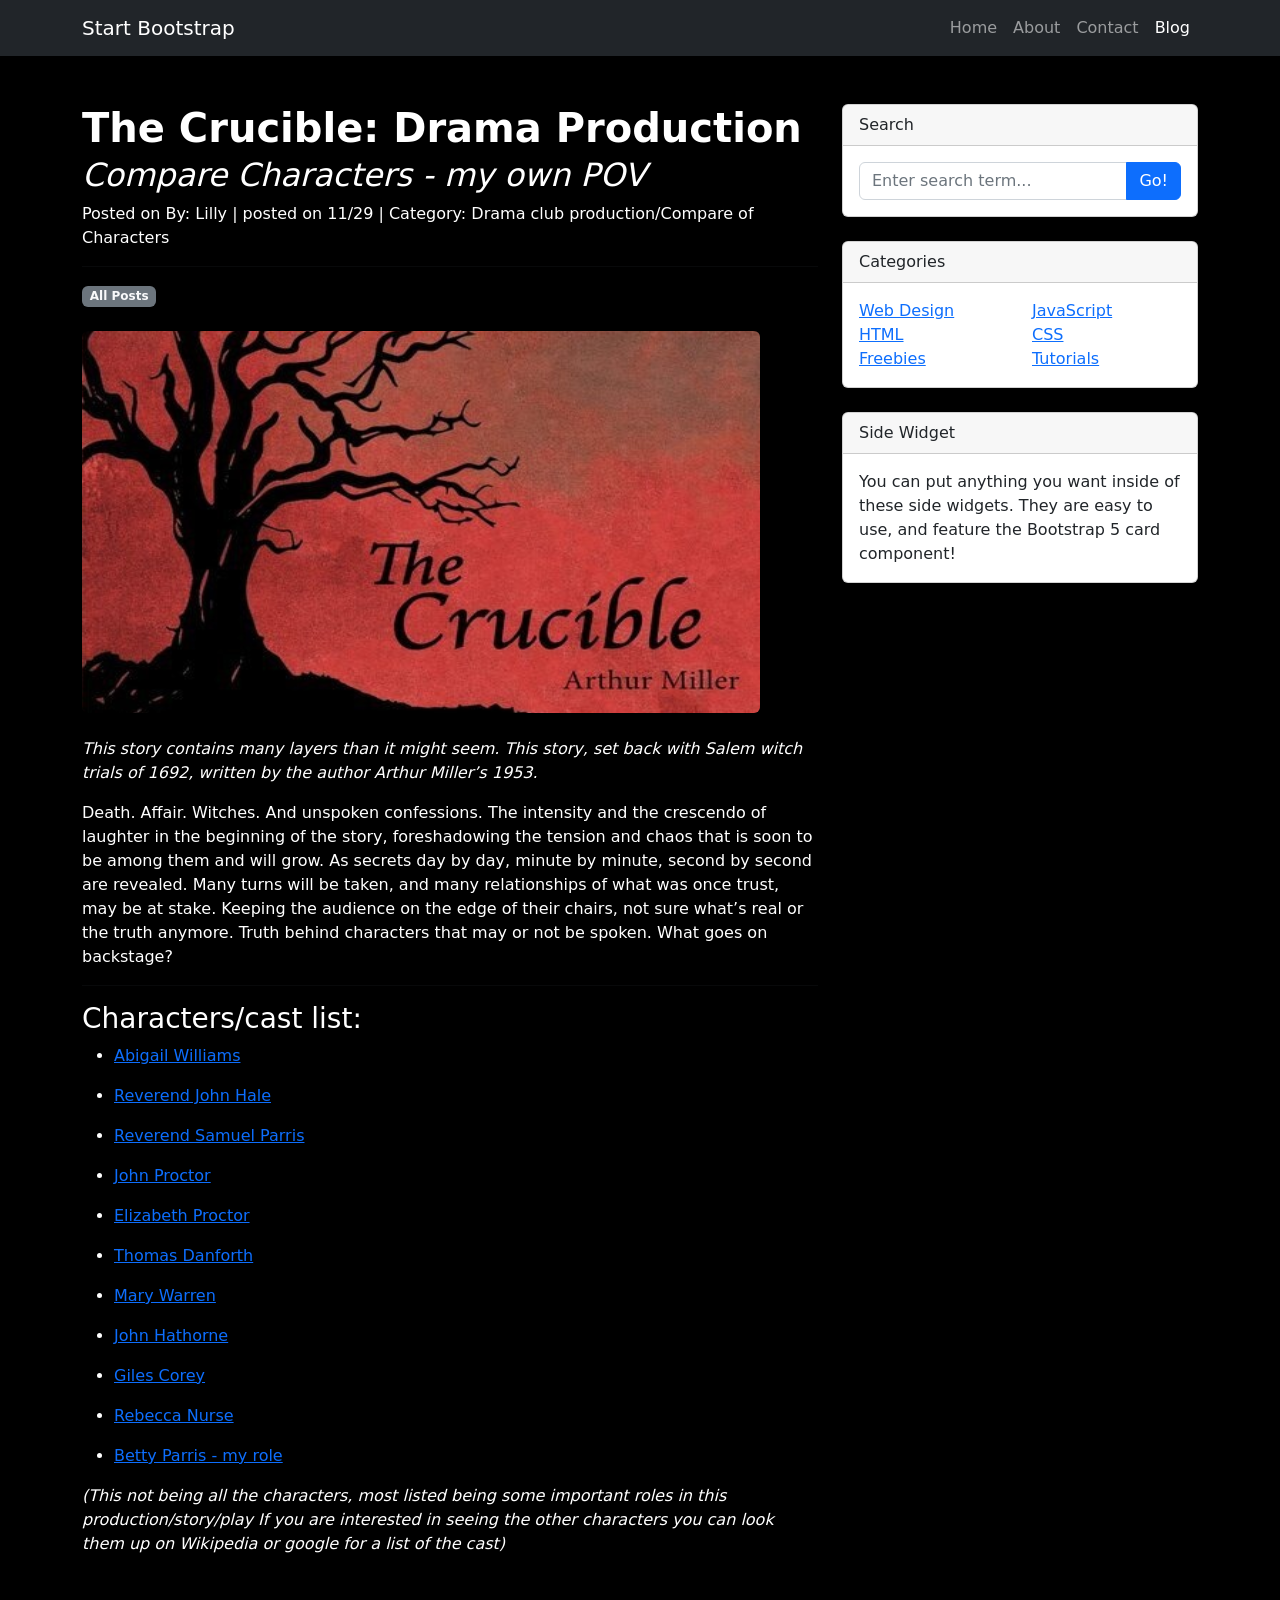
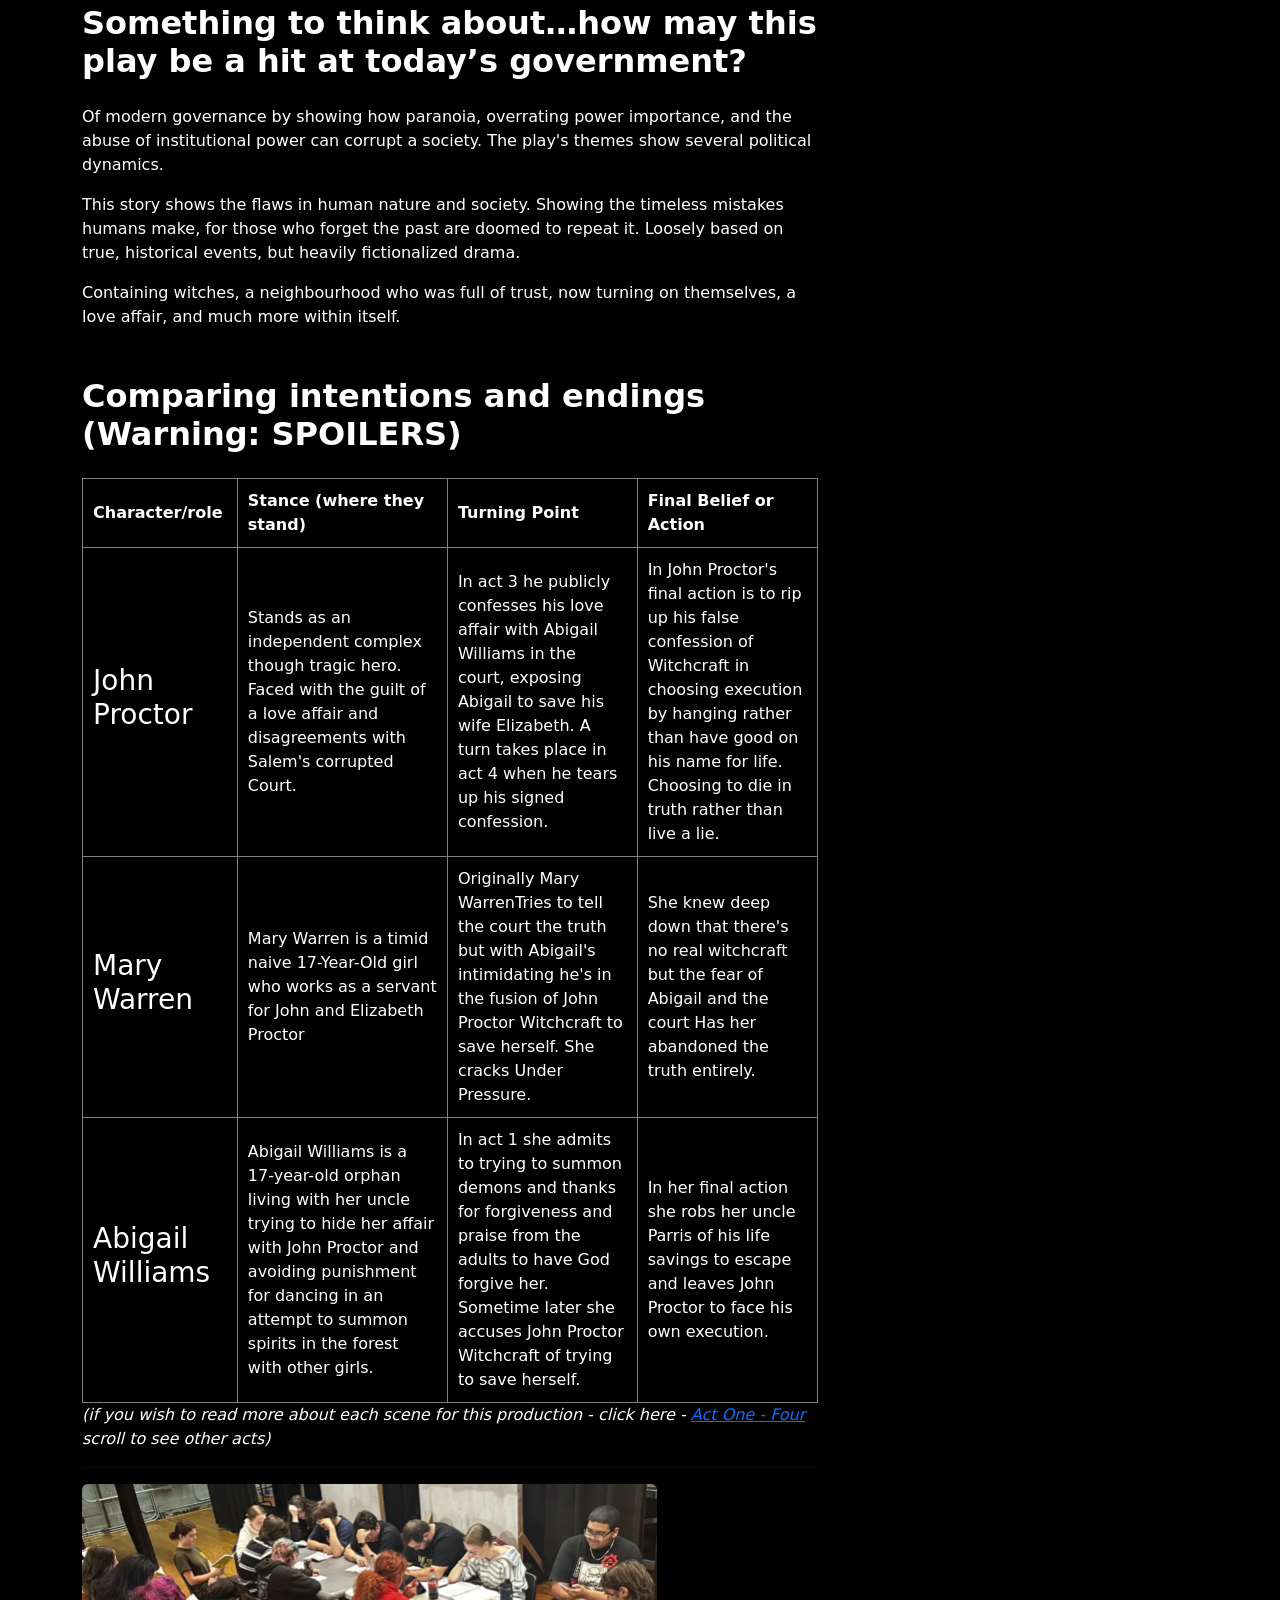
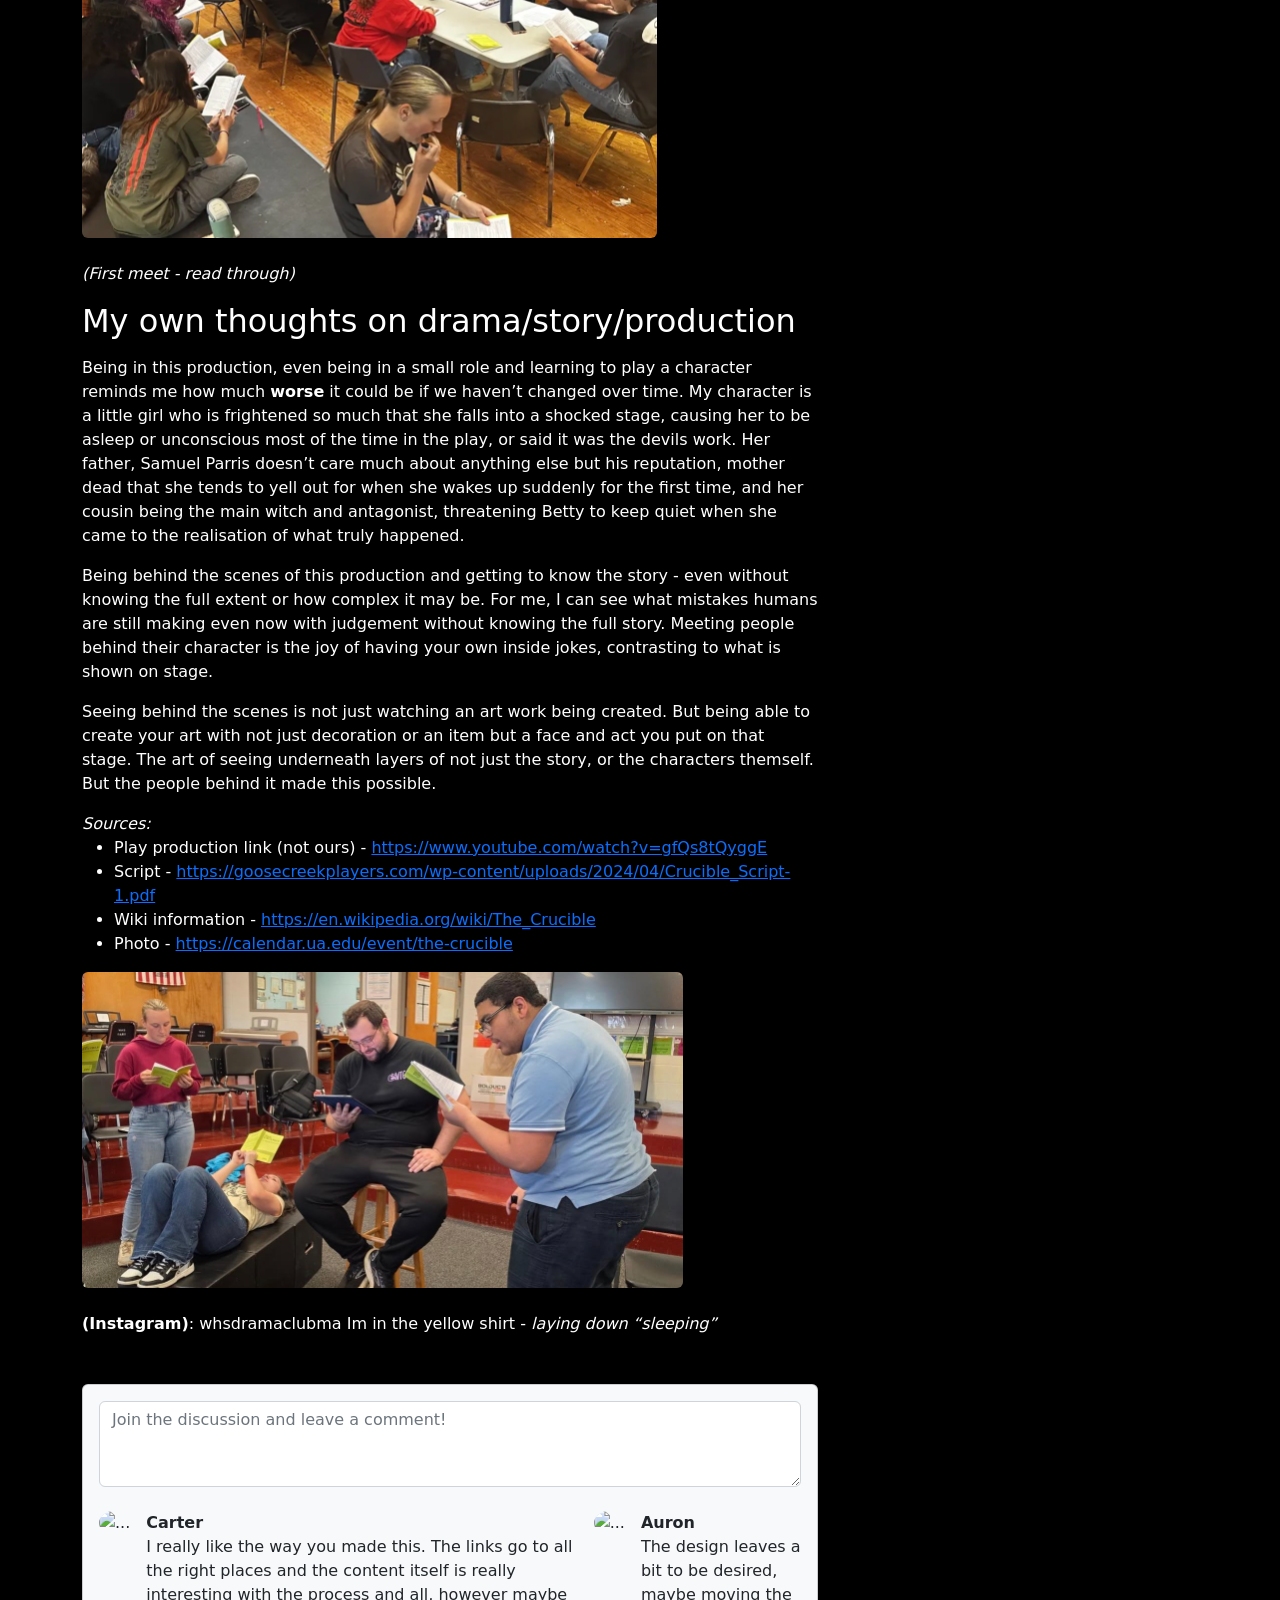
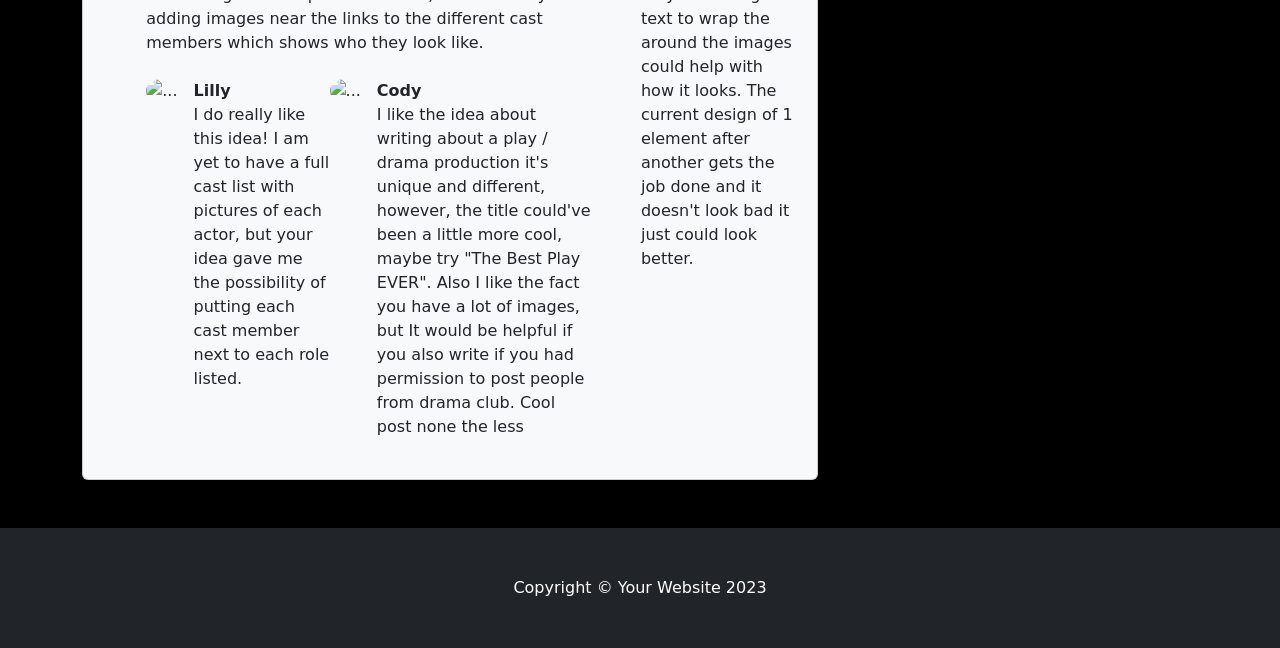
==== commit b8f06704: "added coments and pf pics" ====
--- a/crucible/index.html
+++ b/crucible/index.html
@@ -155,28 +155,26 @@
                                         different cast members which shows who they look like.
                                         <!-- Child comment 1-->
                                         <div class="d-flex mt-4">
-                                            <div class="flex-shrink-0"><img class="rounded-circle" src="https://dummyimage.com/50x50/ced4da/6c757d.jpg" alt="..."></div>
+                                            <div class="flex-shrink-0"><img class="rounded-circle" src="https://encrypted-tbn0.gstatic.com/images?q=tbn:ANd9GcRnYW1kd6RoBSiIZYtyQlOIHbwDxVaDvgXTiT99sdUZlQ&s=10" alt="..." height="50px" width="50px"></div>
                                             <div class="ms-3">
-                                                <div class="fw-bold">Commenter Name</div>
-                                                And under those conditions, you cannot establish a capital-market evaluation of that enterprise. You can't get investors.
-                                            </div>
+                                                <div class="fw-bold">Lilly</div>
+                                                I do really like this idea! I am yet to have a full cast list with pictures of each actor, but your idea gave me the possibility of putting each cast member next to each role listed.
                                         </div>
-                                        <!-- Child comment 2-->
-                                        <div class="d-flex mt-4">
-                                            <div class="flex-shrink-0"><img class="rounded-circle" src="https://dummyimage.com/50x50/ced4da/6c757d.jpg" alt="..."></div>
-                                            <div class="ms-3">
-                                                <div class="fw-bold">Commenter Name</div>
-                                                When you put money directly to a problem, it makes a good headline.
-                                            </div>
-                                        </div>
+                                        <div class="d-flex">
+                                    <div class="flex-shrink-0"><img class="rounded-circle" src="https://live.staticflickr.com/5218/5468858841_cb1fcf4612_b.jpg" alt="..." height="50px" width="50px"></div>
+                                    <div class="ms-3">
+                                        <div class="fw-bold">Cody</div>
+                                        I like the idea about writing about a play / drama production it's unique and different, however, the title could've been a little more cool, maybe try "The Best Play EVER". Also I like the fact you have a lot of images, but It would be helpful if you also write if you had permission to post people from drama club. Cool post none the less
                                     </div>
                                 </div>
+                            </div>
+                        </div>
                                 <!-- Single comment-->
                                 <div class="d-flex">
-                                    <div class="flex-shrink-0"><img class="rounded-circle" src="https://dummyimage.com/50x50/ced4da/6c757d.jpg" alt="..."></div>
+                                    <div class="flex-shrink-0"><img class="rounded-circle" src="https://live.staticflickr.com/5218/5468858841_cb1fcf4612_b.jpg" alt="..." height="50px" width="50px"></div>
                                     <div class="ms-3">
-                                        <div class="fw-bold">Commenter Name</div>
-                                        When I look at the universe and all the ways the universe wants to kill us, I find it hard to reconcile that with statements of beneficence.
+                                        <div class="fw-bold">Auron</div>
+                                        The design leaves a bit to be desired, maybe moving the text to wrap the around the images could help with how it looks. The current design of 1 element after another gets the job done and it doesn't look bad it just could look better.
                                     </div>
                                 </div>
                             </div>
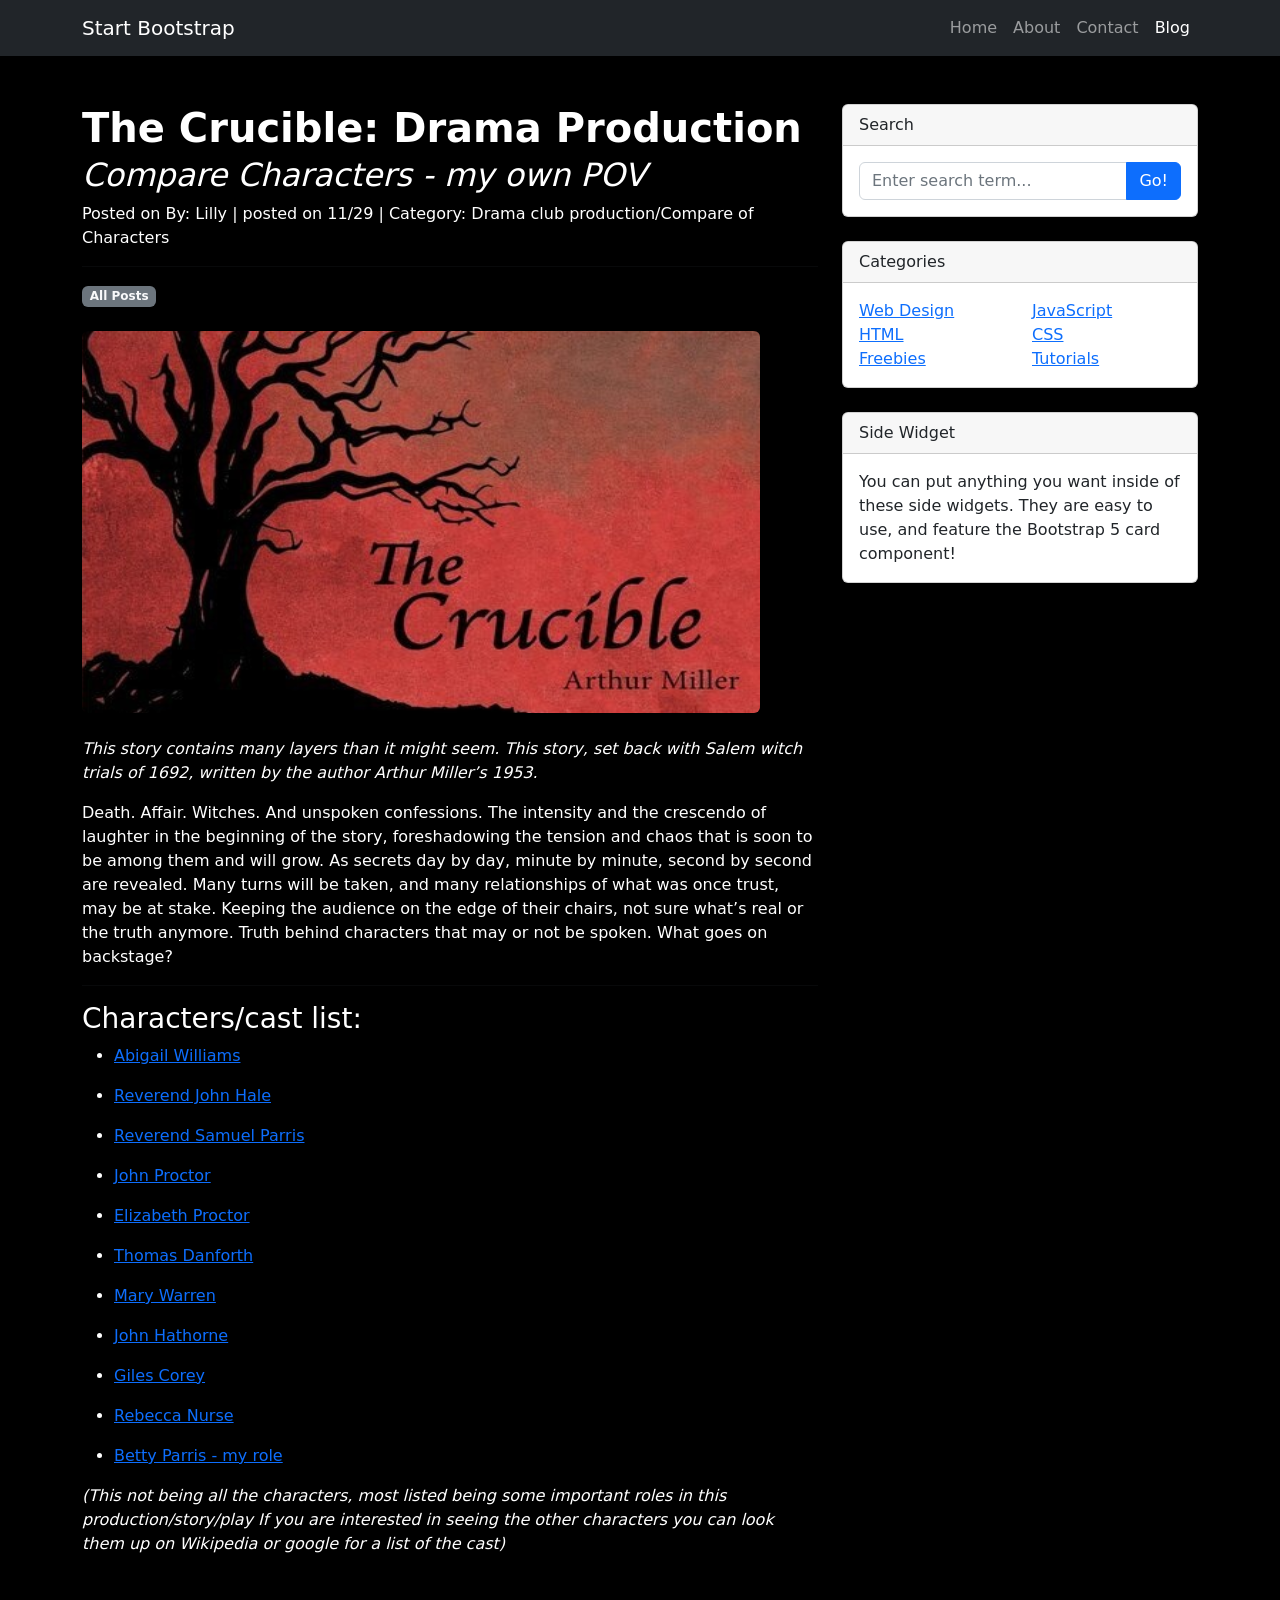
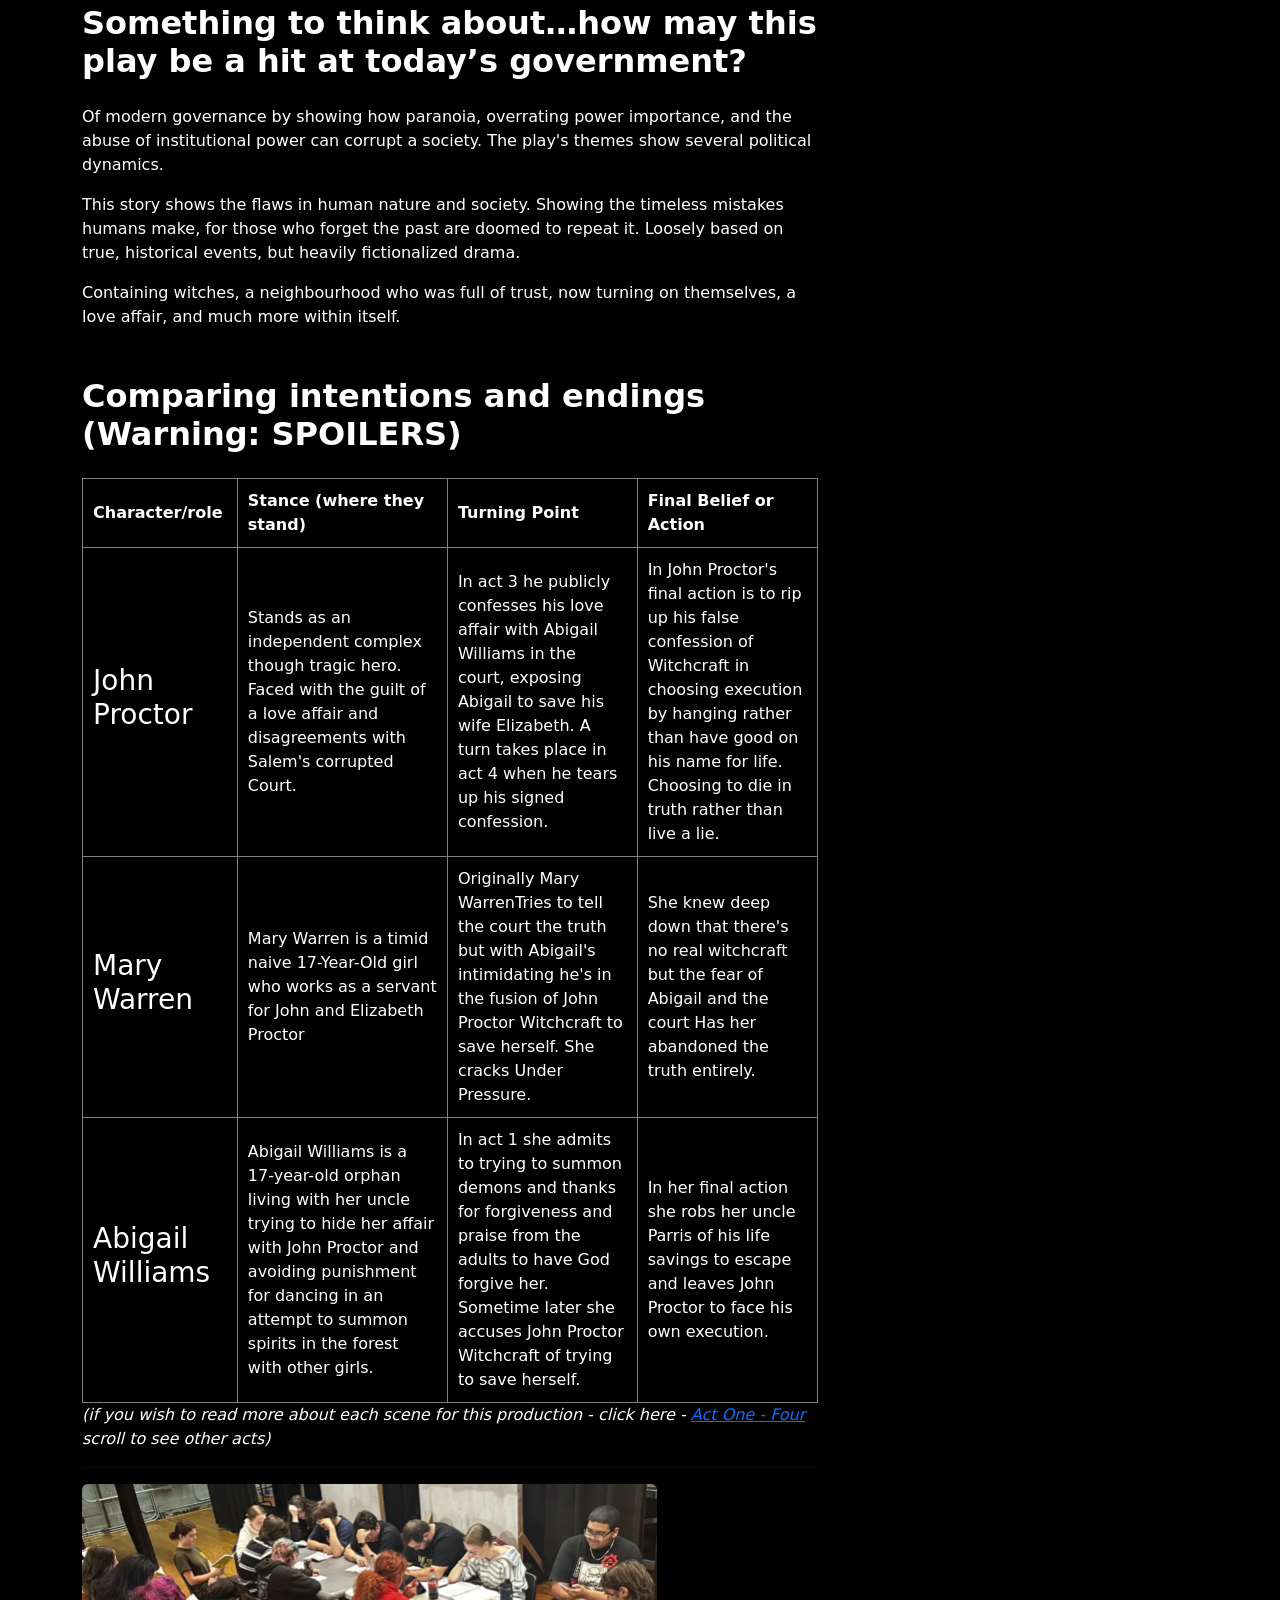
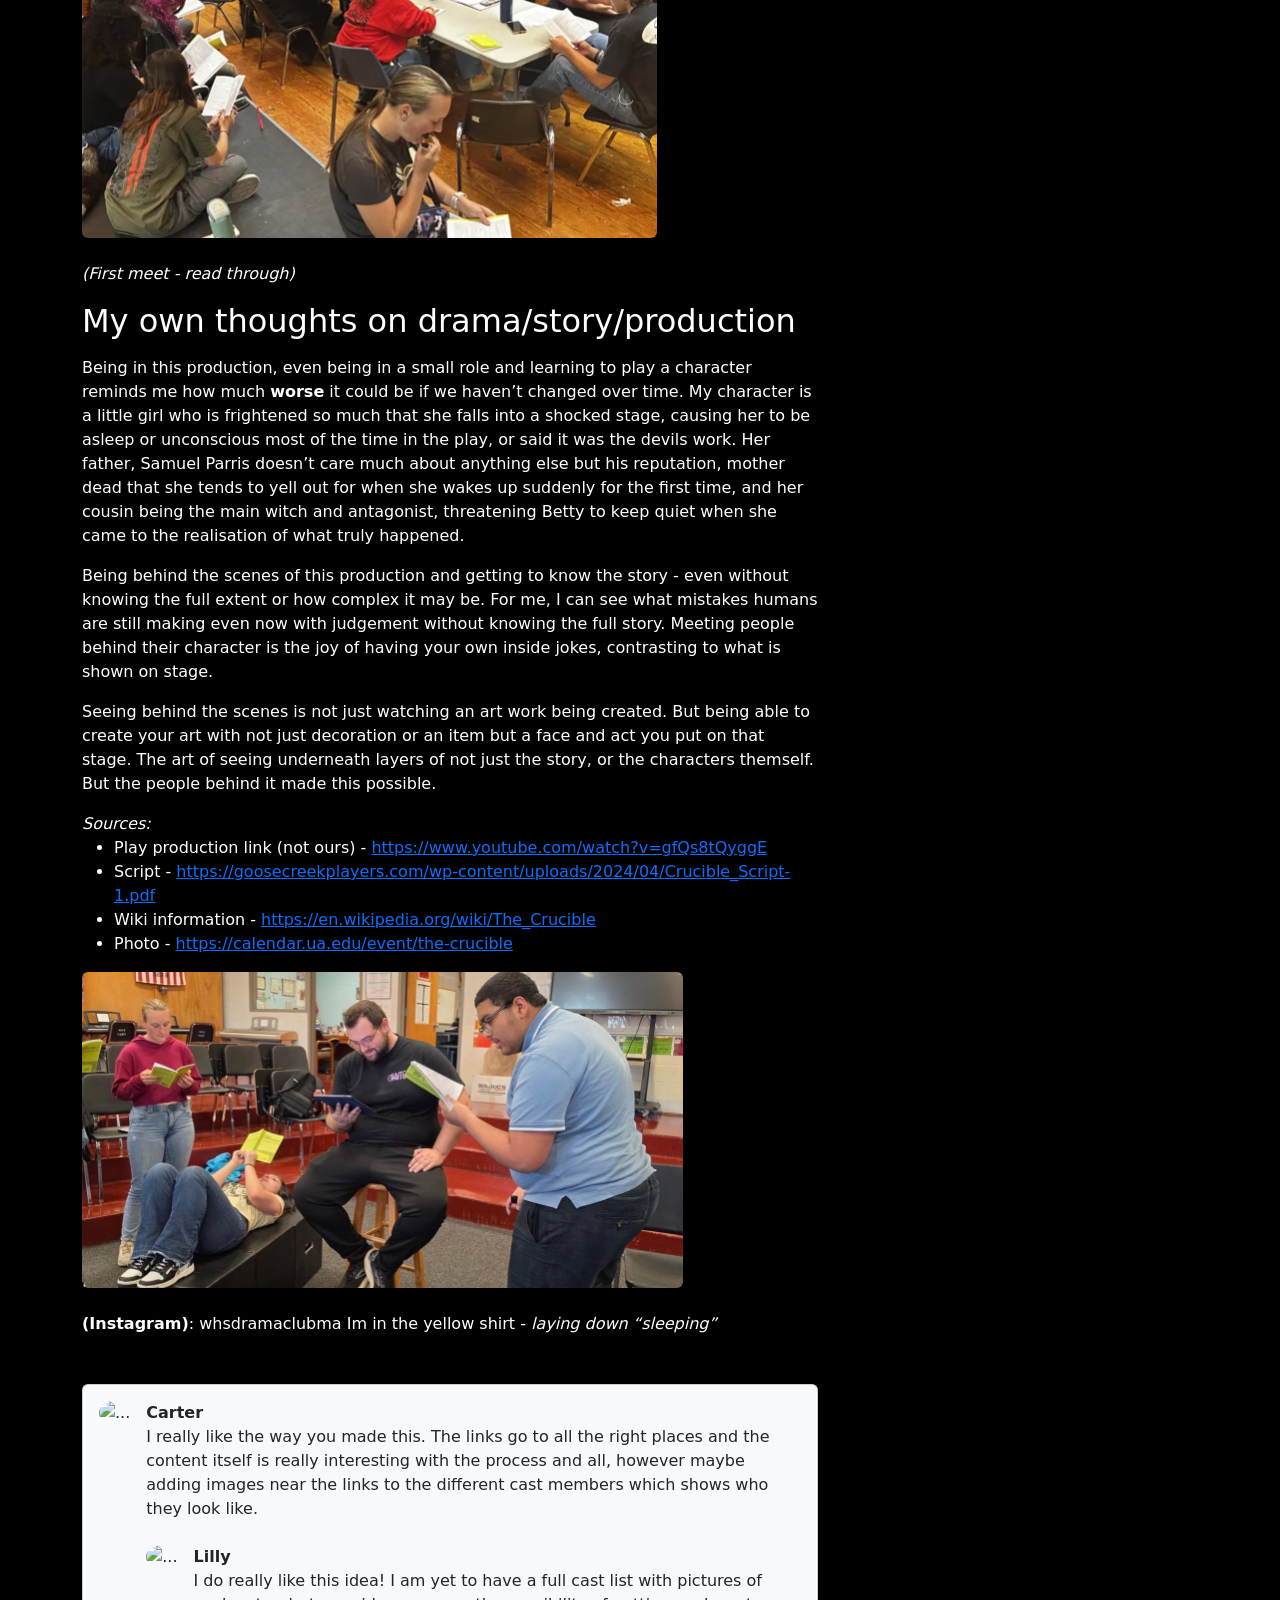
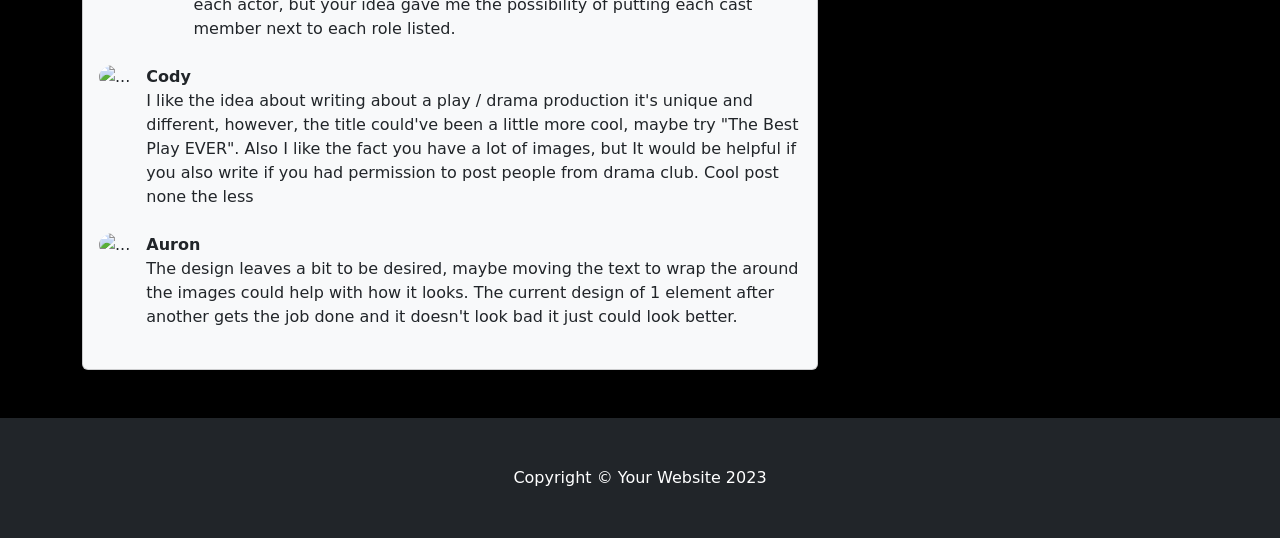
==== commit 2a358558: "fixed" ====
--- a/crucible/index.html
+++ b/crucible/index.html
@@ -143,42 +143,60 @@
                         <div class="card bg-light">
                             <div class="card-body">
                                 <!-- Comment form-->
-                                <form class="mb-4"><textarea class="form-control" rows="3" placeholder="Join the discussion and leave a comment!"></textarea></form>
                                 <!-- Comment with nested comments-->
-                                <div class="d-flex mb-4">
+                                   <div class="d-flex mb-4">
                                     <!-- Parent comment-->
-                                    <div class="flex-shrink-0"><img class="rounded-circle" src="https://live.staticflickr.com/121/296261369_c149e24fab_b.jpg" alt="..." height="50px" width="50px"></div>
+                                    <div class="flex-shrink-0"><img class="rounded-circle" src="https://live.staticflickr.com/121/296261369_c149e24fab_b.jpg" alt="..."></div>
                                     <div class="ms-3">
                                         <div class="fw-bold">Carter</div>
-                                        I really like the way you made this. The links go to all the right places and the content 
+                                         I really like the way you made this. The links go to all the right places and the content 
                                         itself is really interesting with the process and all, however maybe adding images near the links to the 
                                         different cast members which shows who they look like.
                                         <!-- Child comment 1-->
                                         <div class="d-flex mt-4">
-                                            <div class="flex-shrink-0"><img class="rounded-circle" src="https://encrypted-tbn0.gstatic.com/images?q=tbn:ANd9GcRnYW1kd6RoBSiIZYtyQlOIHbwDxVaDvgXTiT99sdUZlQ&s=10" alt="..." height="50px" width="50px"></div>
+                                            <div class="flex-shrink-0"><img class="rounded-circle" src="https://encrypted-tbn0.gstatic.com/images?q=tbn:ANd9GcRnYW1kd6RoBSiIZYtyQlOIHbwDxVaDvgXTiT99sdUZlQ&s=10" alt="..."></div>
                                             <div class="ms-3">
                                                 <div class="fw-bold">Lilly</div>
                                                 I do really like this idea! I am yet to have a full cast list with pictures of each actor, but your idea gave me the possibility of putting each cast member next to each role listed.
+                                            </div>
                                         </div>
-                                        <div class="d-flex">
-                                    <div class="flex-shrink-0"><img class="rounded-circle" src="https://live.staticflickr.com/5218/5468858841_cb1fcf4612_b.jpg" alt="..." height="50px" width="50px"></div>
+                                    </div>
+                                </div>
+
+                                  <div class="d-flex mb-4">
+                                    <!-- Parent comment-->
+                                    <div class="flex-shrink-0"><img class="rounded-circle" src="https://live.staticflickr.com/121/296261369_c149e24fab_b.jpg" alt="..."></div>
                                     <div class="ms-3">
                                         <div class="fw-bold">Cody</div>
-                                        I like the idea about writing about a play / drama production it's unique and different, however, the title could've been a little more cool, maybe try "The Best Play EVER". Also I like the fact you have a lot of images, but It would be helpful if you also write if you had permission to post people from drama club. Cool post none the less
+                                         I like the idea about writing about a play / drama production it's unique and different, however, the title could've been a little more cool, maybe try "The Best Play EVER". Also I like the fact you have a lot of images, but It would be helpful if you also write if you had permission to post people from drama club. Cool post none the less
+                                        <!-- Child comment 1-->
+                                        <!-- <div class="d-flex mt-4">
+                                            <div class="flex-shrink-0"><img class="rounded-circle" src="https://dummyimage.com/50x50/ced4da/6c757d.jpg" alt="..."></div>
+                                            <div class="ms-3">
+                                                <div class="fw-bold">Commenter Name</div>
+                                                And under those conditions, you cannot establish a capital-market evaluation of that enterprise. You can't get investors.
+                                            </div>
+                                        </div> -->
                                     </div>
                                 </div>
-                            </div>
-                        </div>
-                                <!-- Single comment-->
-                                <div class="d-flex">
-                                    <div class="flex-shrink-0"><img class="rounded-circle" src="https://live.staticflickr.com/5218/5468858841_cb1fcf4612_b.jpg" alt="..." height="50px" width="50px"></div>
+
+                                  <div class="d-flex mb-4">
+                                    <!-- Parent comment-->
+                                    <div class="flex-shrink-0"><img class="rounded-circle" src="https://live.staticflickr.com/121/296261369_c149e24fab_b.jpg" alt="..."></div>
                                     <div class="ms-3">
                                         <div class="fw-bold">Auron</div>
                                         The design leaves a bit to be desired, maybe moving the text to wrap the around the images could help with how it looks. The current design of 1 element after another gets the job done and it doesn't look bad it just could look better.
+                                        <!-- Child comment 1-->
+                                        <!-- <div class="d-flex mt-4">
+                                            <div class="flex-shrink-0"><img class="rounded-circle" src="https://dummyimage.com/50x50/ced4da/6c757d.jpg" alt="..."></div>
+                                            <div class="ms-3">
+                                                <div class="fw-bold">Commenter Name</div>
+                                                And under those conditions, you cannot establish a capital-market evaluation of that enterprise. You can't get investors.
+                                            </div>
+                                        </div> -->
                                     </div>
                                 </div>
-                            </div>
-                        </div>
+
                     </section>
                 </div>
                 <!-- Side widgets-->
@@ -232,7 +250,6 @@
         <!-- Core theme JS-->
         <script src="js/scripts.js"></script>
     <script>
-            alert("Java is working");
         function ShowSpoiler() {
             document.getElementsByClassName("SPOILER").style.visibility = "visible";
         }
--- a/crucible/style.css
+++ b/crucible/style.css
@@ -13,4 +13,9 @@
 body {
 
     background: black;
+}
+
+img.rounded-circle {
+    height:auto;
+    width:50px;
 }
